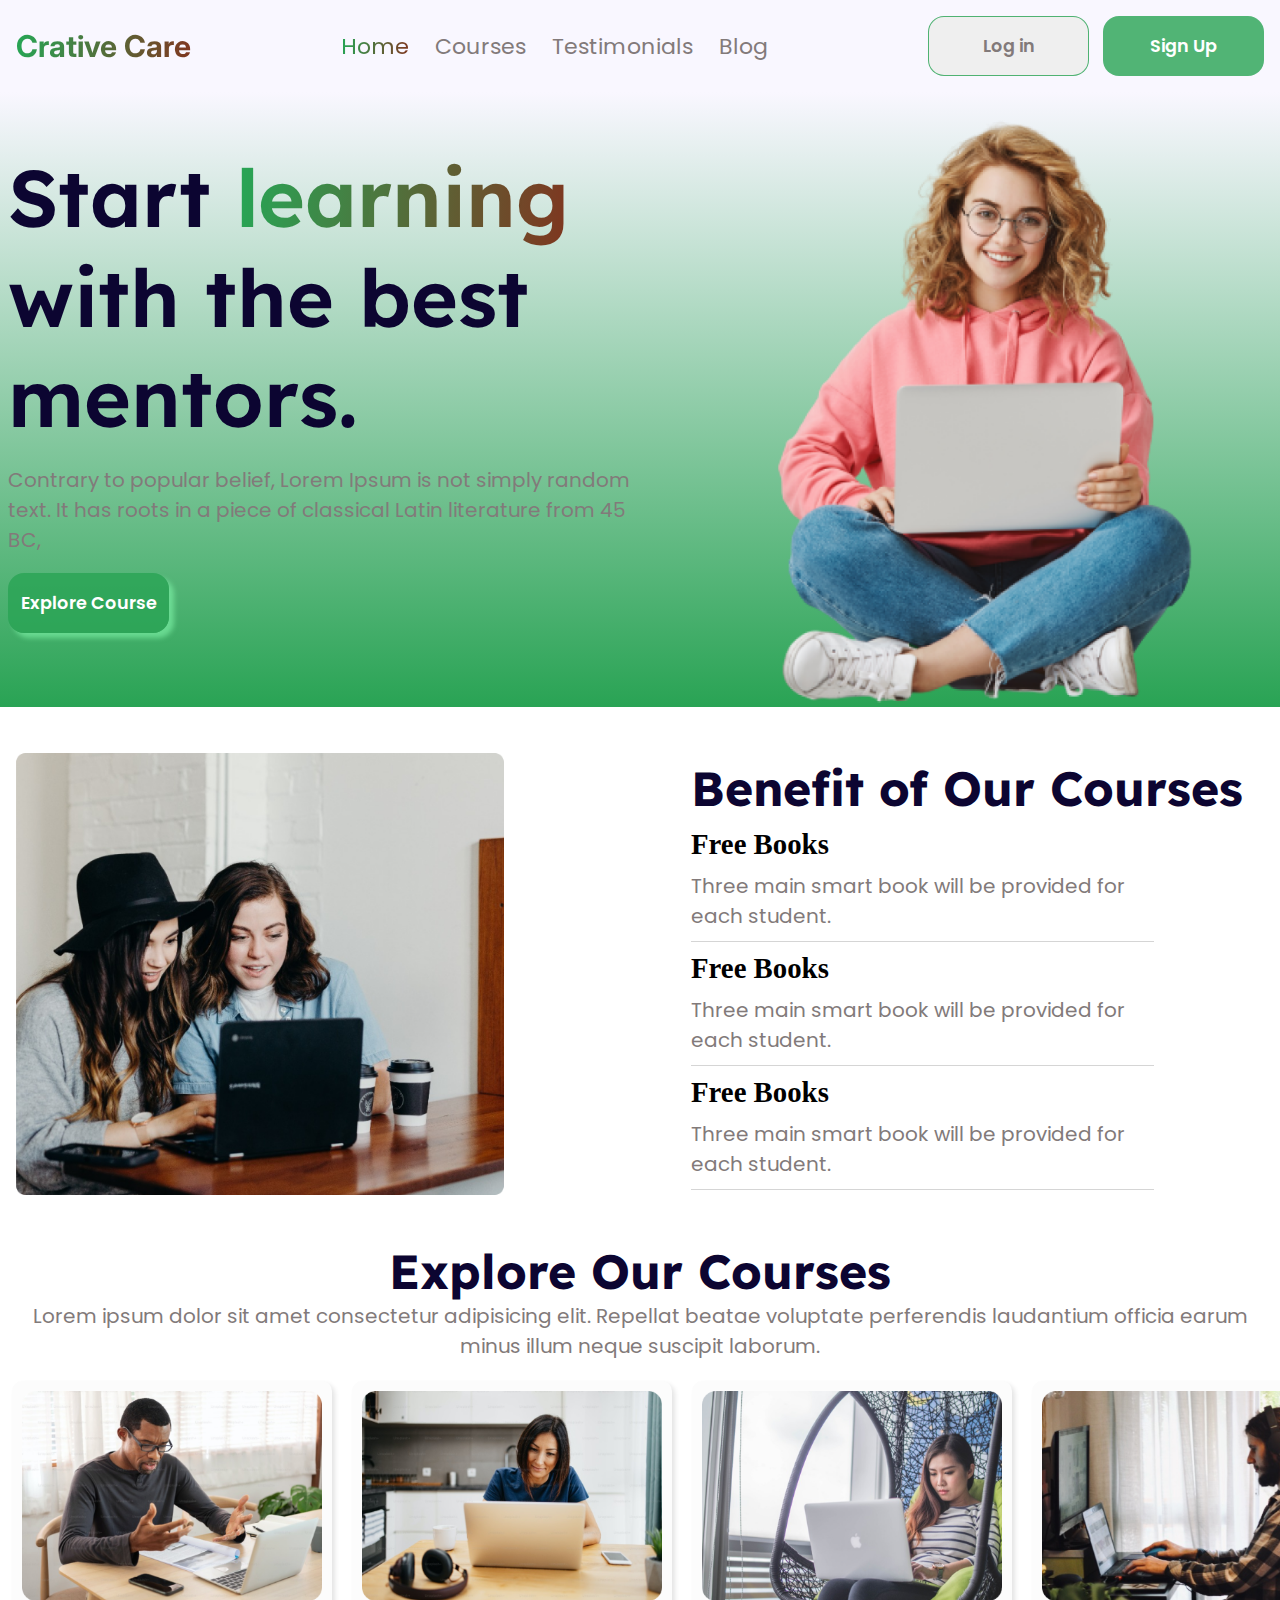
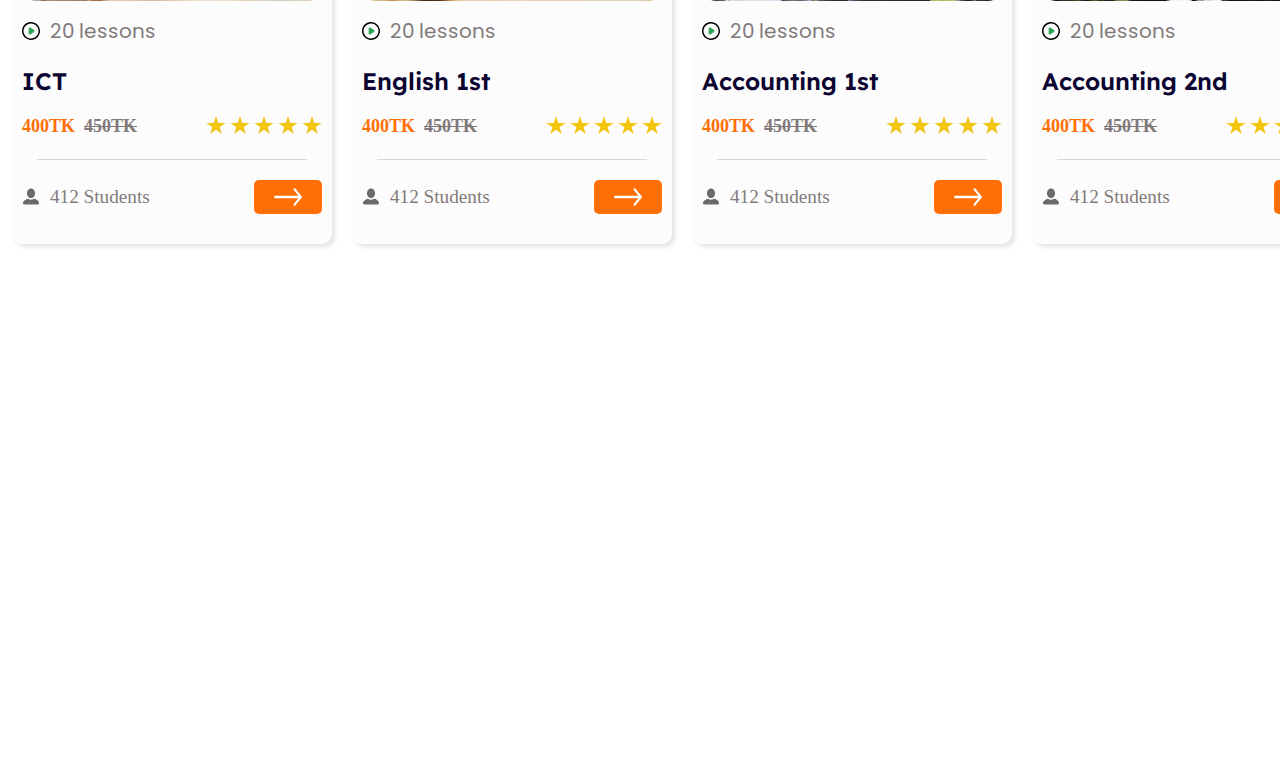
==== index.html @ 6559593c "testimonial section added" ====
<html lang="en">
  <head>
    <meta charset="UTF-8" />
    <meta name="viewport" content="width=device-width, initial-scale=1.0" />
    <title>Creative Care</title>

    <!-- styles links  -->
    <link rel="stylesheet" href="styles/nav.css" />
    <link rel="stylesheet" href="styles/index.css" />
  </head>

  <body>
    <header class="container">
      <!-- top nav bar  -->
      <nav class="nav-bar">
        <div class="left-items">
          <div class="drawer-button" onclick="toggleDrawer()">
            <svg
              xmlns="http://www.w3.org/2000/svg"
              class="icon"
              fill="none"
              viewBox="0 0 24 24"
              stroke="currentColor"
            >
              <path
                stroke-linecap="round"
                stroke-linejoin="round"
                stroke-width="2"
                d="M4 6h16M4 12h8m-8 6h16"
              />
            </svg>
          </div>
          <h3 class="text-gradient">Crative Care</h3>
        </div>
        <div class="center-items">
          <ul>
            <li><a href="#" class="active">Home</a></li>
            <li><a href="#courses">Courses</a></li>
            <li><a href="#testimonials">Testimonials</a></li>
            <li><a href="#blog">Blog</a></li>
          </ul>
        </div>
        <div class="right-items">
          <button class="btn-outline">Log in</button>
          <button class="btn-primary">Sign Up</button>
          <div class="user-icon">
            <svg
              xmlns="http://www.w3.org/2000/svg"
              width="25"
              height="25"
              viewBox="0 0 43 43"
              fill="none"
            >
              <path
                d="M31.9007 21.7419C31.7754 21.6175 31.6269 21.519 31.4635 21.452C31.3001 21.385 31.1252 21.3508 30.9486 21.3514C30.772 21.3521 30.5973 21.3875 30.4345 21.4556C30.2716 21.5238 30.1237 21.6233 29.9993 21.7486C29.8749 21.8739 29.7764 22.0225 29.7094 22.1858C29.6424 22.3492 29.6082 22.5241 29.6089 22.7007C29.6095 22.8773 29.6449 23.052 29.713 23.2149C29.7812 23.3777 29.8807 23.5256 30.006 23.65C31.1431 24.775 32.0456 26.1144 32.6615 27.5906C33.2773 29.0668 33.5942 30.6505 33.5938 32.25C33.5938 33.8894 28.8773 36.2813 21.5001 36.2813C14.1229 36.2813 9.40633 33.8894 9.40633 32.25C9.4042 30.661 9.71522 29.0872 10.3216 27.6185C10.928 26.1498 11.8179 24.815 12.9404 23.6903C13.1907 23.4386 13.3311 23.098 13.3311 22.743C13.3311 22.388 13.1907 22.0474 12.9404 21.7956C12.6886 21.5454 12.3481 21.4049 11.9931 21.4049C11.6381 21.4049 11.2975 21.5454 11.0457 21.7956C9.66851 23.1651 8.57688 24.7944 7.83413 26.589C7.09138 28.3836 6.71229 30.3078 6.71883 32.25C6.71883 36.6172 14.3379 38.9688 21.5001 38.9688C28.6623 38.9688 36.2813 36.6172 36.2813 32.25C36.2865 30.2952 35.9017 28.359 35.1495 26.5547C34.3974 24.7504 33.2929 23.1142 31.9007 21.7419Z"
                fill="#29A354"
              />
              <path
                d="M21.5 22.8438C23.3604 22.8438 25.179 22.2921 26.7258 21.2585C28.2727 20.2249 29.4783 18.7559 30.1902 17.0371C30.9022 15.3184 31.0885 13.4271 30.7255 11.6024C30.3626 9.7778 29.4667 8.10177 28.1512 6.78628C26.8357 5.47079 25.1597 4.57493 23.3351 4.21199C21.5104 3.84905 19.6192 4.03533 17.9004 4.74726C16.1816 5.4592 14.7126 6.66482 13.679 8.21167C12.6454 9.75852 12.0938 11.5771 12.0938 13.4375C12.0938 15.9322 13.0848 18.3247 14.8488 20.0887C16.6128 21.8527 19.0053 22.8438 21.5 22.8438ZM21.5 6.71875C22.8288 6.71875 24.1278 7.1128 25.2327 7.85107C26.3376 8.58933 27.1988 9.63866 27.7073 10.8664C28.2158 12.094 28.3489 13.445 28.0897 14.7483C27.8304 16.0516 27.1905 17.2487 26.2509 18.1884C25.3112 19.128 24.1141 19.7679 22.8108 20.0272C21.5075 20.2864 20.1565 20.1533 18.9288 19.6448C17.7012 19.1363 16.6518 18.2751 15.9136 17.1702C15.1753 16.0653 14.7812 14.7663 14.7812 13.4375C14.7812 11.6556 15.4891 9.94664 16.7491 8.68663C18.0091 7.42662 19.7181 6.71875 21.5 6.71875Z"
                fill="#29A354"
              />
            </svg>
          </div>
        </div>
      </nav>
      <!-- drawer section  -->
      <div class="drawer-container">
        <div class="drawer-content"></div>
      </div>
      <!-- banner section  -->
      <div class="banner-container">
        <div class="banner-content">
          <h1>
            Start <span class="active">learning</span> with the best mentors.
          </h1>
          <p class="text-gray">
            Contrary to popular belief, Lorem Ipsum is not simply random text.
            It has roots in a piece of classical Latin literature from 45 BC,
          </p>
          <button class="btn-primary">Explore Course</button>
        </div>
        <div class="banner-img">
          <img src="images/banner-girl.png" alt="" />
        </div>
      </div>
    </header>
    <main class="container">
      <!-- Benefit section starts here  -->
      <section class="benefit-container">
        <div class="benefit-img">
          <img src="images/benifit.png" alt="benefit image" />
        </div>

        <div class="benefit-content">
          <h2 class="section-headline">Benefit of Our Courses</h2>

          <div class="benefit-txt">
            <h3>Free Books</h3>
            <p class="text-gray">
              Three main smart book will be provided for each student.
            </p>
          </div>
          <div class="benefit-txt">
            <h3>Free Books</h3>
            <p class="text-gray">
              Three main smart book will be provided for each student.
            </p>
          </div>
          <div class="benefit-txt">
            <h3>Free Books</h3>
            <p class="text-gray">
              Three main smart book will be provided for each student.
            </p>
          </div>
        </div>
      </section>

      <!-- Courses section starts here  -->
      <section class="course-container">
        <div class="course-header">
          <h2 class="section-headline">Explore Our Courses</h2>
          <p class="text-gray">
            Lorem ipsum dolor sit amet consectetur adipisicing elit. Repellat
            beatae voluptate perferendis laudantium officia earum minus illum
            neque suscipit laborum.
          </p>
        </div>

        <div class="course-cards">
          <div class="card-body">
            <div class="card-img">
              <img src="images/course_1.png" alt="course-1" />
            </div>
            <div class="card-info">
              <p class="play-lessons">
                <img src="icons/play.svg" alt="" />
                <span class="text-gray">20 lessons</span>
              </p>
              <h3 class="card-title">ICT</h3>
              <p class="price-rating">
                <span>
                  <span class="new-price">400TK</span>
                  <span class="old-price">450TK</span>
                </span>
                <span>
                  <img src="icons/star.svg" alt="" />
                  <img src="icons/star.svg" alt="" />
                  <img src="icons/star.svg" alt="" />
                  <img src="icons/star.svg" alt="" />
                  <img src="icons/star.svg" alt="" />
                </span>
                <!-- <span>Rating</span> -->
              </p>
              <div class="divider"></div>
              <div class="card-footer">
                <div class="card-footer-left">
                  <span><img src="icons/user2.svg" alt="" /></span>
                  <span>412 Students</span>
                </div>
                <button class="card-action"><img src="icons/arrow.svg" alt="" /></button>
              </div>
            </div>
          </div>
          <div class="card-body">
            <div class="card-img">
              <img src="images/course-2.png" alt="course-1" />
            </div>
                        <div class="card-info">
              <p class="play-lessons">
                <img src="icons/play.svg" alt="" />
                <span class="text-gray">20 lessons</span>
              </p>
              <h3 class="card-title">English 1st</h3>
              <p class="price-rating">
                <span>
                  <span class="new-price">400TK</span>
                  <span class="old-price">450TK</span>
                </span>
                <span>
                  <img src="icons/star.svg" alt="" />
                  <img src="icons/star.svg" alt="" />
                  <img src="icons/star.svg" alt="" />
                  <img src="icons/star.svg" alt="" />
                  <img src="icons/star.svg" alt="" />
                </span>
                <!-- <span>Rating</span> -->
              </p>
              <div class="divider"></div>
              <div class="card-footer">
                <div class="card-footer-left">
                  <span><img src="icons/user2.svg" alt="" /></span>
                  <span>412 Students</span>
                </div>
                <button class="card-action"><img src="icons/arrow.svg" alt="" /></button>
              </div>
            </div>
          </div>
          <div class="card-body">
            <div class="card-img">
              <img src="images/course_3.png" alt="course-1" />
            </div>
                        <div class="card-info">
              <p class="play-lessons">
                <img src="icons/play.svg" alt="" />
                <span class="text-gray">20 lessons</span>
              </p>
              <h3 class="card-title">Accounting 1st</h3>
              <p class="price-rating">
                <span>
                  <span class="new-price">400TK</span>
                  <span class="old-price">450TK</span>
                </span>
                <span>
                  <img src="icons/star.svg" alt="" />
                  <img src="icons/star.svg" alt="" />
                  <img src="icons/star.svg" alt="" />
                  <img src="icons/star.svg" alt="" />
                  <img src="icons/star.svg" alt="" />
                </span>
                <!-- <span>Rating</span> -->
              </p>
              <div class="divider"></div>
              <div class="card-footer">
                <div class="card-footer-left">
                  <span><img src="icons/user2.svg" alt="" /></span>
                  <span>412 Students</span>
                </div>
                <button class="card-action"><img src="icons/arrow.svg" alt="" /></button>
              </div>
            </div>
          </div>
          <div class="card-body">
            <div class="card-img">
              <img src="images/course_4.png" alt="course-1" />
            </div>
                        <div class="card-info">
              <p class="play-lessons">
                <img src="icons/play.svg" alt="" />
                <span class="text-gray">20 lessons</span>
              </p>
              <h3 class="card-title">Accounting 2nd</h3>
              <p class="price-rating">
                <span>
                  <span class="new-price">400TK</span>
                  <span class="old-price">450TK</span>
                </span>
                <span>
                  <img src="icons/star.svg" alt="" />
                  <img src="icons/star.svg" alt="" />
                  <img src="icons/star.svg" alt="" />
                  <img src="icons/star.svg" alt="" />
                  <img src="icons/star.svg" alt="" />
                </span>
                <!-- <span>Rating</span> -->
              </p>
              <div class="divider"></div>
              <div class="card-footer">
                <div class="card-footer-left">
                  <span><img src="icons/user2.svg" alt="" /></span>
                  <span>412 Students</span>
                </div>
                <button class="card-action"><img src="icons/arrow.svg" alt="" /></button>
              </div>
            </div>
          </div>
        </div>
      </section>

      <!-- Feedback section starts here  -->
      <section class="feedback-container">
        <iframe src="https://www.google.com/maps/embed?pb=!1m14!1m8!1m3!1d7300.47709201178!2d90.419222!3d23.810115!3m2!1i1024!2i768!4f13.1!3m3!1m2!1s0x3755c7ed90f240b3%3A0xf6af993af3ae0827!2sCreative%20Care%20Coaching!5e0!3m2!1sen!2sbd!4v1707478139457!5m2!1sen!2sbd" width="600" height="450" style="border:0;" allowfullscreen="" loading="lazy" referrerpolicy="no-referrer-when-downgrade"></iframe>
      </section>
      
      <section></section>
    </main>
    <footer></footer>

    <script src="js/index.js"></script>
  </body>
</html>
---- styles/nav.css ----
@import url("https://fonts.googleapis.com/css2?family=Inter:wght@700&family=Lexend:wght@500;600;700&family=Poppins:wght@400;500&display=swap");

/* font-family: 'Inter', sans-serif;
font-family: 'Lexend', sans-serif;
font-family: 'Poppins', sans-serif; */

/******** 
As this is common section i have put some common design in this
like: .container, .btn-, .section-headline, .text-gray, 

*********/

* {
  padding: 0;
  margin: 0;
  box-sizing: border-box;
}
.container {
  width: 100%;
  max-width: 1440px;
  margin: 0 auto;
}
.btn-outline {
  width: 161px;
  height: 60px;
  padding: 10px;
  color: #827a7a;
  font-family: Poppins;
  font-size: 1.1rem;
  font-weight: 600;
  border-radius: 1rem;
  border: 1px solid #29a354ce;
}
.btn-primary {
  width: 161px;
  height: 60px;
  padding: 10px;
  border-radius: 1rem;
  background: #29a354ce;
  color: #fff;
  font-family: Poppins;
  font-size: 1.1rem;
  font-weight: 600;
  border: none;
}
.btn-outline:hover,
.btn-primary:hover {
  background: #1e753cce;
  color: #fff;
}
.text-gradient,
.active {
  background: linear-gradient(96deg, #29a354 3.79%, #9e0303f6 136.56%);
  background-clip: text;
  -webkit-background-clip: text;
  -webkit-text-fill-color: transparent;
}
.section-headline {
  color: #0c0531;
  font-family: Lexend;
  font-size: 3rem;
  font-style: normal;
  font-weight: 700;
  line-height: 125%;
}
.text-gray {
  color: #827a7a;
  font-family: Poppins;
  font-size: 1.25rem;
  font-weight: 400;
  line-height: 150%; /* 28.5px */
}

/* Nav bar styles star here  */
.nav-bar {
  display: flex;
  justify-content: space-between;
  justify-items: center;
  align-items: center;
  background-color: #f9f7ff;
  padding: 1rem;
}
.nav-bar .left-items {
  display: flex;
  justify-content: space-between;
  align-items: center;
  gap: 10px;
}
.nav-bar .left-items .drawer-button {
  display: none;
}
.drawer-button .icon {
  height: 25px;
  width: 25px;
}

.nav-bar .left-items h3 {
  color: #29a354;
  font-family: Inter;
  font-size: 1.875rem;
  font-weight: 700;
  padding: 10px 0;
}

.nav-bar .center-items > ul {
  display: flex;
  gap: 10px;
}
.nav-bar .center-items > ul li {
  list-style: none;
  padding: 0.5rem;
}
.nav-bar .center-items a {
  text-decoration: none;
  color: #827a7a;
  font-family: Poppins;
  font-size: 1.375rem;
  font-weight: 400;
  line-height: 150%;
}
.nav-bar .center-items li:hover {
  background-color: #ccc;
  border-radius: 1rem;
}

.nav-bar .right-items * {
  margin-left: 10px;
}
.nav-bar .right-items .user-icon {
  display: none;
}

/* Drawer section starts here  */
.drawer-button {
  display: flex;
}
.drawer-container {
  height: auto;
  overflow-y: hidden;
  position: relative;
}
.drawer-content {
  width: 230px;
  height: 100%;
  background-color: #e5f1e9;
  position: fixed;
  top: 0;
  transform: translateX(-230px);
  transition: transform 0.3s ease-in-out;
}
.drawer-open {
  transform: translateX(0);
}

@media screen and (max-width: 1024px) {
  .nav-bar {
    padding: 0.7rem;
  }
  .nav-bar .left-items h3 {
    font-size: 1.5rem;
    font-weight: 700;
  }
  .btn-outline,
  .btn-primary {
    width: 120px;
    height: 45px;
    padding: 6px;
    font-size: 1rem;
    border-radius: 0.5rem;
    font-weight: 500;
  }
  .nav-bar .center-items > ul {
    gap: 5px;
  }
  .nav-bar .center-items > ul li {
    list-style: none;
    padding: 0.3rem;
  }
  .nav-bar .center-items > ul li:hover {
    border-radius: 0.5rem;
  }
  .nav-bar .center-items a {
    font-size: 1.1rem;
    font-weight: 400;
  }
  .text-gray {
    font-size: 1.1rem;
  }
}
@media screen and (max-width: 768px) {
  .nav-bar {
    padding: 0.5rem;
  }
  .nav-bar .center-items {
    display: none;
  }
  .nav-bar .left-items .drawer-button {
    display: flex;
  }
  .nav-bar .left-items h3 {
    font-size: 1.3rem;
    font-weight: 700;
  }
  .btn-outline,
  .btn-primary {
    width: 100px;
    height: 35px;
    padding: 4px;
    font-size: 0.9rem;
    font-weight: 500;
  }
  .text-gray {
    font-size: 1rem;
  }
  .section-headline {
    font-size: 2.2rem;
  } 
}
@media screen and (max-width: 600px) {
  .nav-bar {
    padding: 0px 5px;
  }
  .drawer-button .icon {
    height: 20px;
    width: 20px;
  }
  .nav-bar .left-items h3 {
    font-size: 1.1rem;
  }
  .nav-bar .right-items button {
    display: none;
  }
  .nav-bar .right-items .user-icon {
    display: block;
  }
  .text-gray {
    font-size: 0.9rem;
  }

  .section-headline {
    font-size: 2rem;
    margin-bottom: 20px;
  }
}
---- styles/index.css ----
/* banner sections starts  */
.banner-container {
  display: flex;
  gap: 10px;
  justify-content: space-between;
  justify-items: center;
  align-items: center;
  background: #f9f7ff;
  background: linear-gradient(to top, #29a354, #f9f7ff);
}

.banner-container .banner-content {
  width: 100%;
  max-width: 872px;
  padding: 0 8px;
}

.banner-container .banner-content * {
  margin-bottom: 2vh;
}

.banner-container .banner-content h1 {
  color: #0c0531;
  font-family: Lexend;
  font-size: 5rem;
  font-weight: 600;
  line-height: 125%;
  /* 112.5px */
}

.banner-container .btn-primary {
  box-shadow: 5px 5px 5px #86fdb08e;
}
.banner-container .btn-primary:hover {
  box-shadow: 5px 5px 5px #b5ffcf8e;
}

.banner-container .banner-img {
  width: 100%;
  max-width: 606px;
  height: auto;
}

.banner-container .banner-img img {
  width: 100%;
}

/* Benefit section starts here  */
section {
  margin-top: 40px;
}
.benefit-container {
  display: flex;
  justify-content: space-between;
  align-items: center;
  gap: 20px;
  padding: 0 10px;
}
.benefit-container .benefit-img {
  width: 100%;
  max-width: 500px;
}
.benefit-container .benefit-img img {
  width: 100%;
  height: auto;
}
.benefit-container .benefit-txt {
  width: 80%;
  border-bottom: 1px solid #0000002a;
  padding-bottom: 10px;
}
.benefit-container .benefit-txt h3 {
  margin: 10px 0;
  font-weight: 700;
  font-size: 1.8rem;
}

/* course sections starts  */

.course-container .course-header {
  text-align: center;
  margin-bottom: 20px;
}
.course-cards {
  display: grid;
  grid-template-columns: repeat(12, 1fr);
  gap: 20px;
  margin: 0 12px;
  justify-items: center;
}
.course-cards .card-body {
  width: 320px;
  height: auto;
  background: #fcfcfc;
  border-radius: 10px;
  box-shadow: 3px 3px 5px #e4e4e4;
  padding: 10px;
}
.course-cards .card-body .card-img {
  width: 300px;
  height: auto;
}
.course-cards .card-img img {
  width: 100%;
  height: auto;
  object-fit: cover;
}
.course-cards .card-info{
  margin-top: 15px;
  display: grid;
  gap: 20px;
}
.course-cards .play-lessons{
  display: flex;
  align-items: center;
  gap: 10px;
}
.course-cards .card-title{
  font-weight: 600;
  font-size: 1.5rem;
  color: #0C0531;
  font-family: 'Lexend', sans-serif;
}
.course-cards .price-rating{
  display: flex;
  justify-content: space-between;
}
.course-cards .price-rating .new-price, .old-price{
  font-size: 18px;
  font-weight: 600;
}
.course-cards .price-rating .new-price{
  color: #FF6F06;
}
.course-cards .price-rating .old-price{
  color: #827a7a;
  text-decoration: line-through;
  margin-left: 5px;
}
.course-cards .card-footer{
  display: flex;
  justify-content: space-between;
  margin-bottom: 20px;
  align-items: center;
} 
.course-cards .card-footer-left{
  display: flex;
  gap: 10px;
  align-items: center;
  color: #827a7a;
  font-size: 1.2rem;
}
.course-cards .card-action{
  background: #FF6F06;
  padding: 8px 20px;
  border: none;
  border-radius: 5px;
}
.course-cards .divider{
  background: #827a7a4b;
  height: 1px;
  width: 90%;
  margin: 0 auto;
}

/* google map and feedback section  */
.feedback-container{
  display: flex;
  justify-content: center;
}
@media screen and (max-width: 1024px) {
  /* Banner section  */
  .banner-container .banner-content h1 {
    font-size: 3rem;
  }

  .banner-container .btn-primary {
    width: 165px;
    font-weight: 500;
  }
  .card-body {
    grid-column: span 4;
  }
}

@media screen and (max-width: 768px) {
  /* banner section  */
  .banner-container {
    flex-direction: column;
  }

  .banner-container .banner-content h1 {
    margin-top: 40px;
    text-align: center;
    font-size: 2.5rem;
  }

  .banner-container .btn-primary {
    width: 150px;
    font-weight: 500;
  }
  /* benefit section starts  */
  .benefit-container .benefit-img {
    max-width: 420px;
  }
  .benefit-container .benefit-txt h3 {
    font-size: 1.3rem;
    margin: 6px 0;
  }
  .card-body {
    grid-column: span 6;
  }
}

@media screen and (max-width: 600px) {
  .banner-container .banner-content h1 {
    font-size: 2.2rem;
    margin-top: 25px;
  }
  .banner-container .banner-img {
    display: flex;
    justify-content: end;
    height: 130px;
  }
  .banner-container .banner-img img {
    height: 200px;
    width: 200px;
    transform: translateY(-80px);
  }

  section {
    margin-top: 20px;
  }
  /* benefit section starts  */
  .benefit-container {
    flex-direction: column-reverse;
  }
  .benefit-content .section-headline {
    text-align: center;
  }
  .benefit-container .benefit-txt {
    width: 100%;
  }
  .benefit-container .benefit-txt h3 {
    font-size: 1.1rem;
    text-align: center;
  }
  .benefit-container .text-gray {
    text-align: center;
  }
  .card-body{
    grid-column: span 12;
  }
}
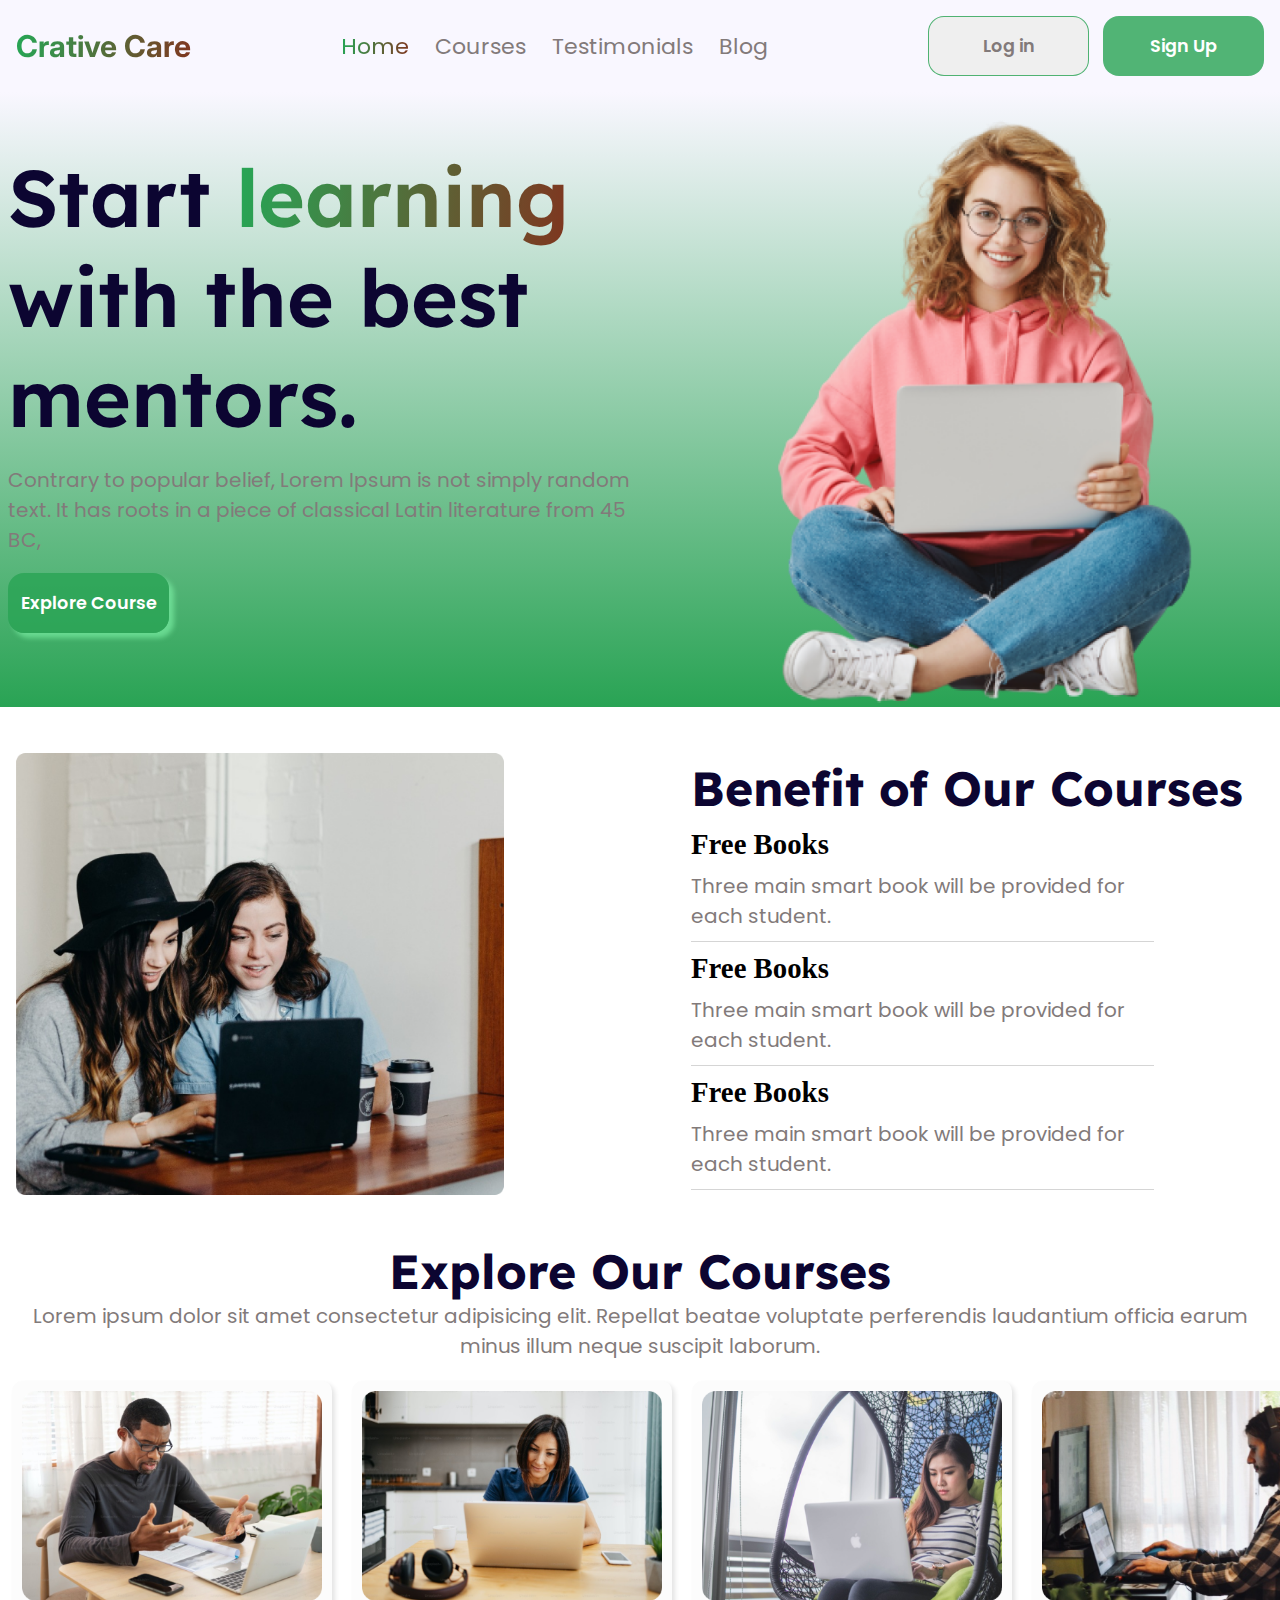
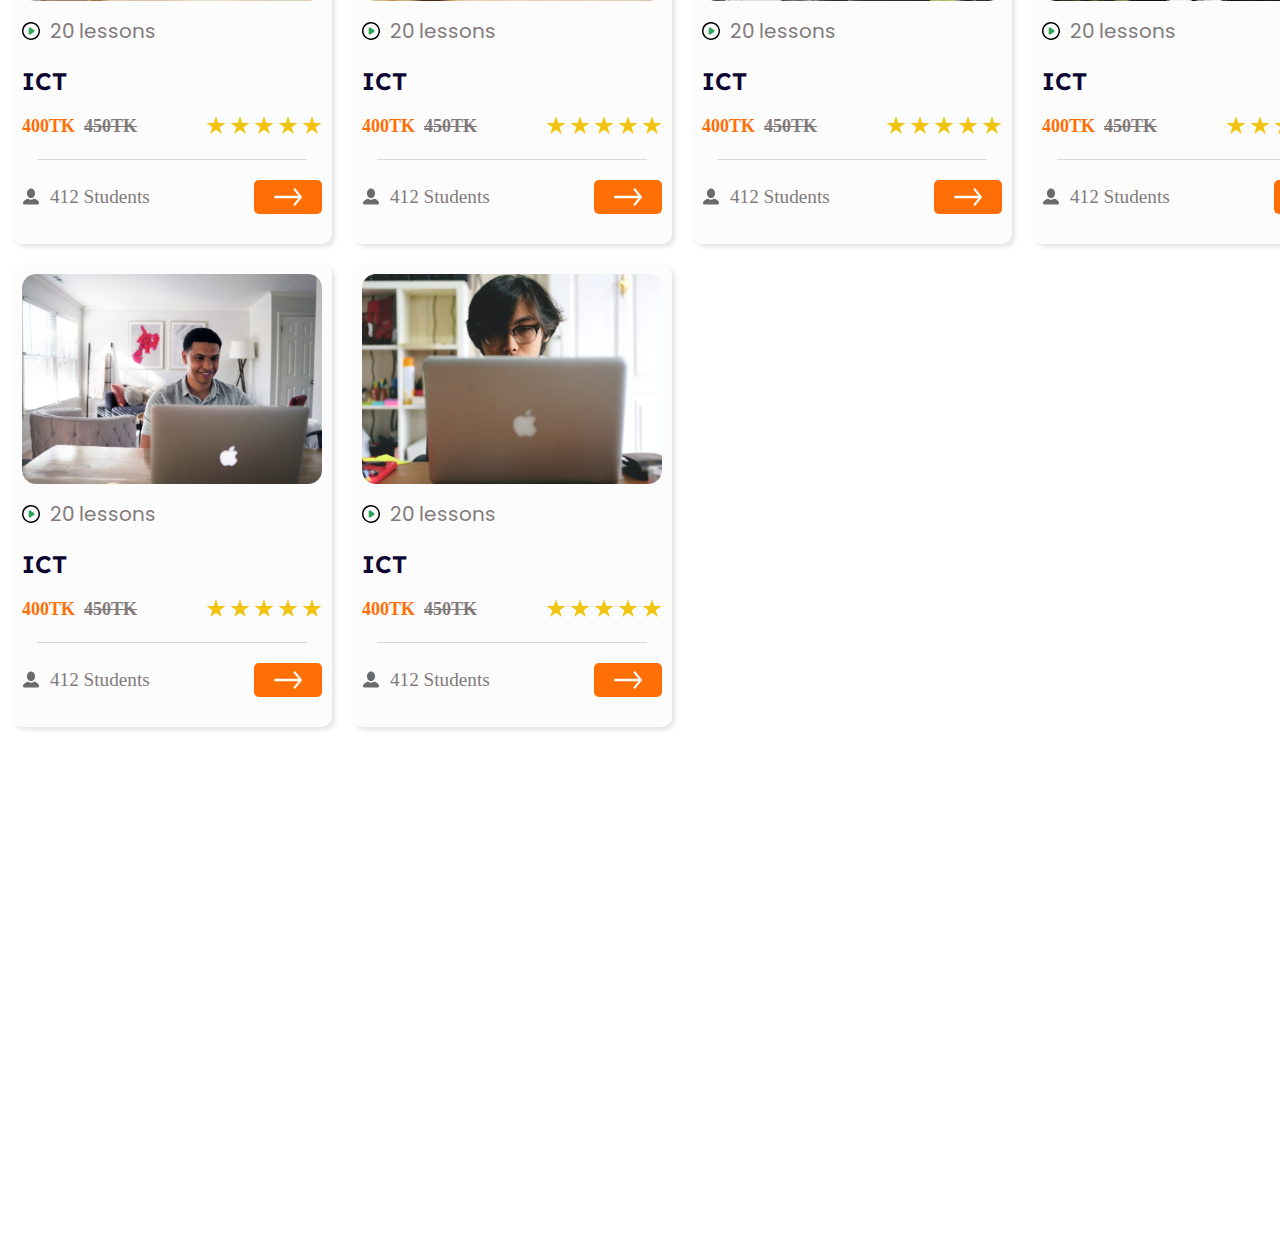
==== commit abd0b773: "dynamic card added from index.js file" ====
--- a/index.html
+++ b/index.html
@@ -126,8 +126,12 @@
           </p>
         </div>
 
-        <div class="course-cards">
-          <div class="card-body">
+        <div class="course-cards" id="course-cards">
+
+          <!-- all classes are being rendered from js  -->
+
+          
+          <!-- <div class="card-body">
             <div class="card-img">
               <img src="images/course_1.png" alt="course-1" />
             </div>
@@ -149,7 +153,6 @@
                   <img src="icons/star.svg" alt="" />
                   <img src="icons/star.svg" alt="" />
                 </span>
-                <!-- <span>Rating</span> -->
               </p>
               <div class="divider"></div>
               <div class="card-footer">
@@ -157,120 +160,33 @@
                   <span><img src="icons/user2.svg" alt="" /></span>
                   <span>412 Students</span>
                 </div>
-                <button class="card-action"><img src="icons/arrow.svg" alt="" /></button>
+                <button class="card-action">
+                  <img src="icons/arrow.svg" alt="" />
+                </button>
               </div>
             </div>
-          </div>
-          <div class="card-body">
-            <div class="card-img">
-              <img src="images/course-2.png" alt="course-1" />
-            </div>
-                        <div class="card-info">
-              <p class="play-lessons">
-                <img src="icons/play.svg" alt="" />
-                <span class="text-gray">20 lessons</span>
-              </p>
-              <h3 class="card-title">English 1st</h3>
-              <p class="price-rating">
-                <span>
-                  <span class="new-price">400TK</span>
-                  <span class="old-price">450TK</span>
-                </span>
-                <span>
-                  <img src="icons/star.svg" alt="" />
-                  <img src="icons/star.svg" alt="" />
-                  <img src="icons/star.svg" alt="" />
-                  <img src="icons/star.svg" alt="" />
-                  <img src="icons/star.svg" alt="" />
-                </span>
-                <!-- <span>Rating</span> -->
-              </p>
-              <div class="divider"></div>
-              <div class="card-footer">
-                <div class="card-footer-left">
-                  <span><img src="icons/user2.svg" alt="" /></span>
-                  <span>412 Students</span>
-                </div>
-                <button class="card-action"><img src="icons/arrow.svg" alt="" /></button>
-              </div>
-            </div>
-          </div>
-          <div class="card-body">
-            <div class="card-img">
-              <img src="images/course_3.png" alt="course-1" />
-            </div>
-                        <div class="card-info">
-              <p class="play-lessons">
-                <img src="icons/play.svg" alt="" />
-                <span class="text-gray">20 lessons</span>
-              </p>
-              <h3 class="card-title">Accounting 1st</h3>
-              <p class="price-rating">
-                <span>
-                  <span class="new-price">400TK</span>
-                  <span class="old-price">450TK</span>
-                </span>
-                <span>
-                  <img src="icons/star.svg" alt="" />
-                  <img src="icons/star.svg" alt="" />
-                  <img src="icons/star.svg" alt="" />
-                  <img src="icons/star.svg" alt="" />
-                  <img src="icons/star.svg" alt="" />
-                </span>
-                <!-- <span>Rating</span> -->
-              </p>
-              <div class="divider"></div>
-              <div class="card-footer">
-                <div class="card-footer-left">
-                  <span><img src="icons/user2.svg" alt="" /></span>
-                  <span>412 Students</span>
-                </div>
-                <button class="card-action"><img src="icons/arrow.svg" alt="" /></button>
-              </div>
-            </div>
-          </div>
-          <div class="card-body">
-            <div class="card-img">
-              <img src="images/course_4.png" alt="course-1" />
-            </div>
-                        <div class="card-info">
-              <p class="play-lessons">
-                <img src="icons/play.svg" alt="" />
-                <span class="text-gray">20 lessons</span>
-              </p>
-              <h3 class="card-title">Accounting 2nd</h3>
-              <p class="price-rating">
-                <span>
-                  <span class="new-price">400TK</span>
-                  <span class="old-price">450TK</span>
-                </span>
-                <span>
-                  <img src="icons/star.svg" alt="" />
-                  <img src="icons/star.svg" alt="" />
-                  <img src="icons/star.svg" alt="" />
-                  <img src="icons/star.svg" alt="" />
-                  <img src="icons/star.svg" alt="" />
-                </span>
-                <!-- <span>Rating</span> -->
-              </p>
-              <div class="divider"></div>
-              <div class="card-footer">
-                <div class="card-footer-left">
-                  <span><img src="icons/user2.svg" alt="" /></span>
-                  <span>412 Students</span>
-                </div>
-                <button class="card-action"><img src="icons/arrow.svg" alt="" /></button>
-              </div>
-            </div>
-          </div>
+          </div> -->
         </div>
       </section>
 
       <!-- Feedback section starts here  -->
       <section class="feedback-container">
-        <iframe src="https://www.google.com/maps/embed?pb=!1m14!1m8!1m3!1d7300.47709201178!2d90.419222!3d23.810115!3m2!1i1024!2i768!4f13.1!3m3!1m2!1s0x3755c7ed90f240b3%3A0xf6af993af3ae0827!2sCreative%20Care%20Coaching!5e0!3m2!1sen!2sbd!4v1707478139457!5m2!1sen!2sbd" width="600" height="450" style="border:0;" allowfullscreen="" loading="lazy" referrerpolicy="no-referrer-when-downgrade"></iframe>
+        <iframe
+          src="https://www.google.com/maps/embed?pb=!1m14!1m8!1m3!1d7300.47709201178!2d90.419222!3d23.810115!3m2!1i1024!2i768!4f13.1!3m3!1m2!1s0x3755c7ed90f240b3%3A0xf6af993af3ae0827!2sCreative%20Care%20Coaching!5e0!3m2!1sen!2sbd!4v1707478139457!5m2!1sen!2sbd"
+          width="600"
+          height="450"
+          style="border: 0"
+          allowfullscreen=""
+          loading="lazy"
+          referrerpolicy="no-referrer-when-downgrade"
+        ></iframe>
       </section>
-      
+
+      <!-- test section  -->
+      <section id="test-section">
+
+      </section>
+
       <section></section>
     </main>
     <footer></footer>
--- a/styles/index.css
+++ b/styles/index.css
@@ -95,6 +95,7 @@
   border-radius: 10px;
   box-shadow: 3px 3px 5px #e4e4e4;
   padding: 10px;
+  grid-column: span 3;
 }
 .course-cards .card-body .card-img {
   width: 300px;
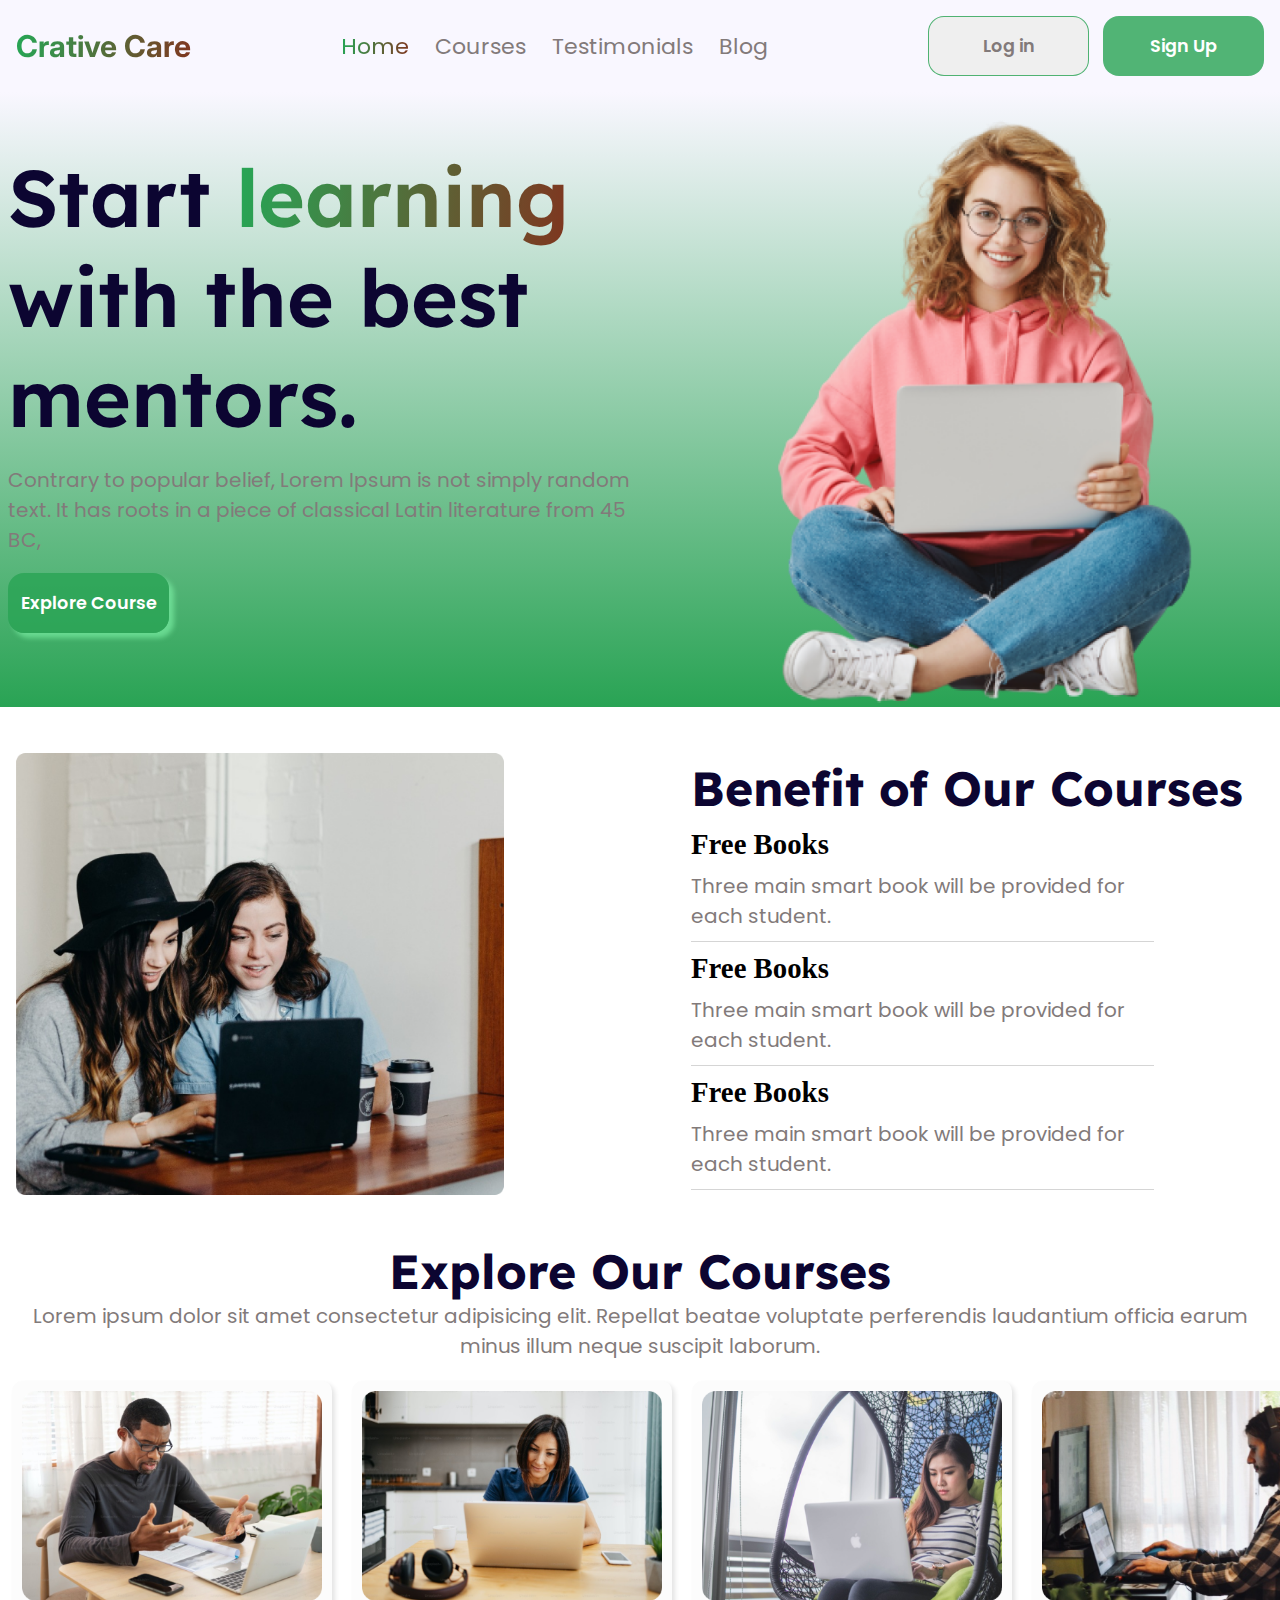
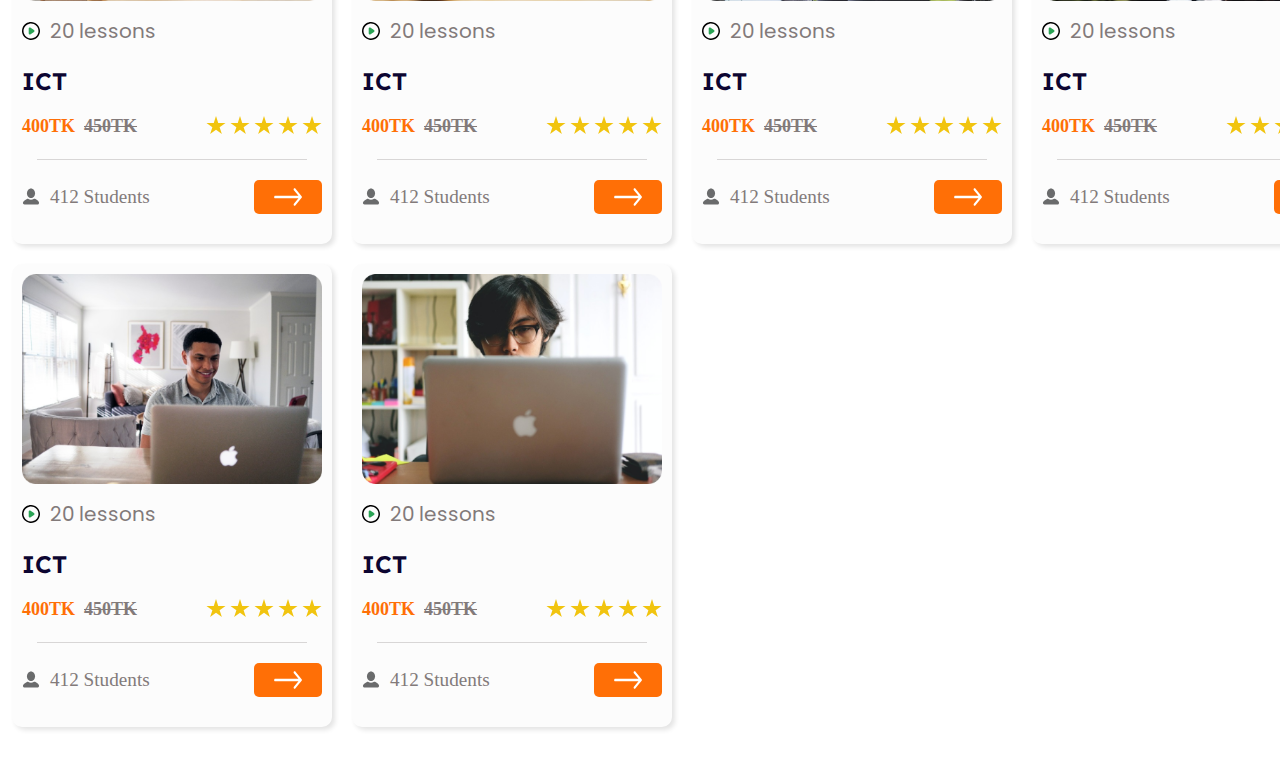
==== commit 569fdfdd: "dynamic loading of card is fixed" ====
--- a/index.html
+++ b/index.html
@@ -127,10 +127,8 @@
         </div>
 
         <div class="course-cards" id="course-cards">
-
           <!-- all classes are being rendered from js  -->
 
-          
           <!-- <div class="card-body">
             <div class="card-img">
               <img src="images/course_1.png" alt="course-1" />
@@ -170,7 +168,7 @@
       </section>
 
       <!-- Feedback section starts here  -->
-      <section class="feedback-container">
+      <!-- <section class="feedback-container">
         <iframe
           src="https://www.google.com/maps/embed?pb=!1m14!1m8!1m3!1d7300.47709201178!2d90.419222!3d23.810115!3m2!1i1024!2i768!4f13.1!3m3!1m2!1s0x3755c7ed90f240b3%3A0xf6af993af3ae0827!2sCreative%20Care%20Coaching!5e0!3m2!1sen!2sbd!4v1707478139457!5m2!1sen!2sbd"
           width="600"
@@ -180,17 +178,15 @@
           loading="lazy"
           referrerpolicy="no-referrer-when-downgrade"
         ></iframe>
-      </section>
+      </section> -->
 
       <!-- test section  -->
-      <section id="test-section">
-
-      </section>
+      <section id="test-section"></section>
 
       <section></section>
     </main>
     <footer></footer>
 
-    <script src="js/index.js"></script>
+    <script async src="js/index.js"></script>
   </body>
 </html>
--- a/styles/index.css
+++ b/styles/index.css
@@ -106,58 +106,59 @@
   height: auto;
   object-fit: cover;
 }
-.course-cards .card-info{
+.course-cards .card-info {
   margin-top: 15px;
   display: grid;
   gap: 20px;
 }
-.course-cards .play-lessons{
+.course-cards .play-lessons {
   display: flex;
   align-items: center;
   gap: 10px;
 }
-.course-cards .card-title{
+.course-cards .card-title {
   font-weight: 600;
   font-size: 1.5rem;
-  color: #0C0531;
-  font-family: 'Lexend', sans-serif;
-}
-.course-cards .price-rating{
-  display: flex;
-  justify-content: space-between;
-}
-.course-cards .price-rating .new-price, .old-price{
+  color: #0c0531;
+  font-family: "Lexend", sans-serif;
+}
+.course-cards .price-rating {
+  display: flex;
+  justify-content: space-between;
+}
+.course-cards .price-rating .new-price,
+.old-price {
   font-size: 18px;
   font-weight: 600;
 }
-.course-cards .price-rating .new-price{
-  color: #FF6F06;
-}
-.course-cards .price-rating .old-price{
+.course-cards .price-rating .new-price {
+  color: #ff6f06;
+}
+.course-cards .price-rating .old-price {
   color: #827a7a;
   text-decoration: line-through;
   margin-left: 5px;
 }
-.course-cards .card-footer{
+.course-cards .card-footer {
   display: flex;
   justify-content: space-between;
   margin-bottom: 20px;
   align-items: center;
-} 
-.course-cards .card-footer-left{
+}
+.course-cards .card-footer-left {
   display: flex;
   gap: 10px;
   align-items: center;
   color: #827a7a;
   font-size: 1.2rem;
 }
-.course-cards .card-action{
-  background: #FF6F06;
+.course-cards .card-action {
+  background: #ff6f06;
   padding: 8px 20px;
   border: none;
   border-radius: 5px;
 }
-.course-cards .divider{
+.course-cards .divider {
   background: #827a7a4b;
   height: 1px;
   width: 90%;
@@ -165,7 +166,7 @@
 }
 
 /* google map and feedback section  */
-.feedback-container{
+.feedback-container {
   display: flex;
   justify-content: center;
 }
@@ -179,7 +180,7 @@
     width: 165px;
     font-weight: 500;
   }
-  .card-body {
+  .course-cards .card-body {
     grid-column: span 4;
   }
 }
@@ -208,7 +209,7 @@
     font-size: 1.3rem;
     margin: 6px 0;
   }
-  .card-body {
+  .course-cards .card-body {
     grid-column: span 6;
   }
 }
@@ -249,7 +250,7 @@
   .benefit-container .text-gray {
     text-align: center;
   }
-  .card-body{
+  .course-cards .card-body {
     grid-column: span 12;
   }
 }
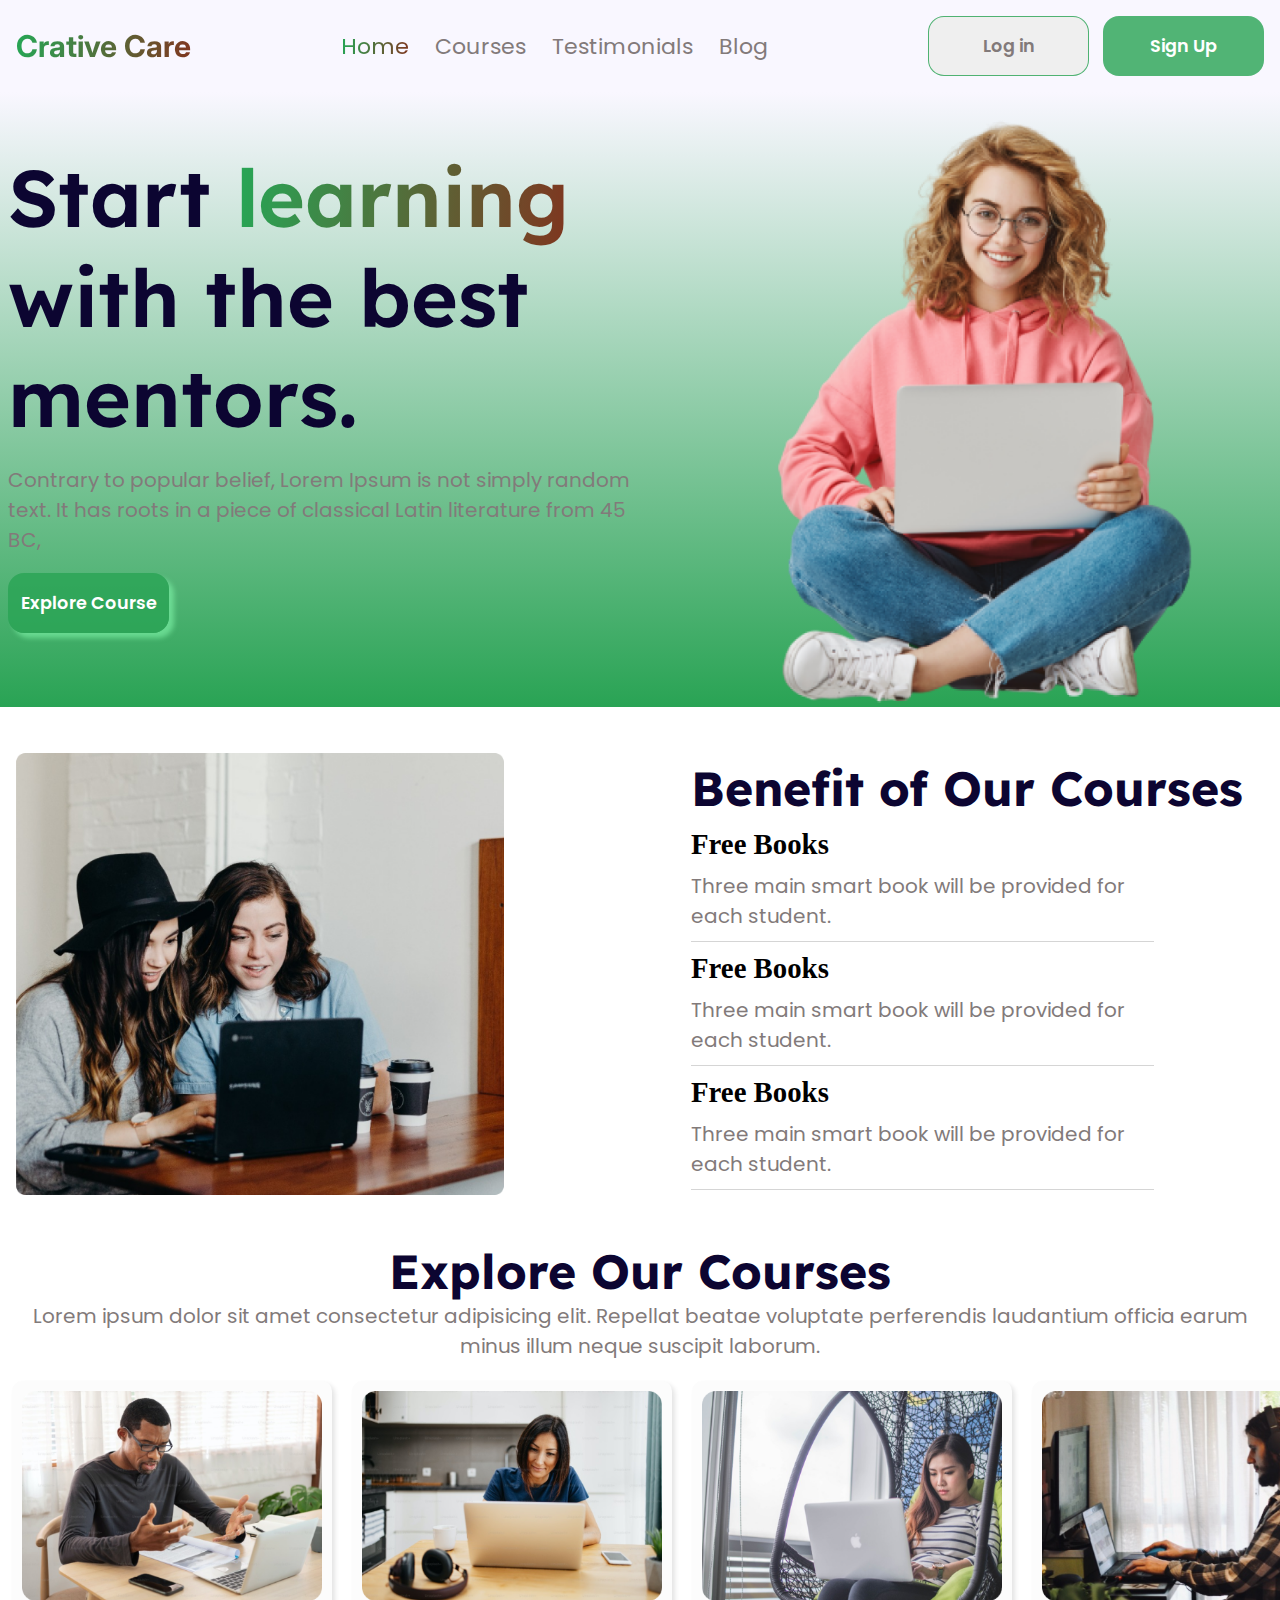
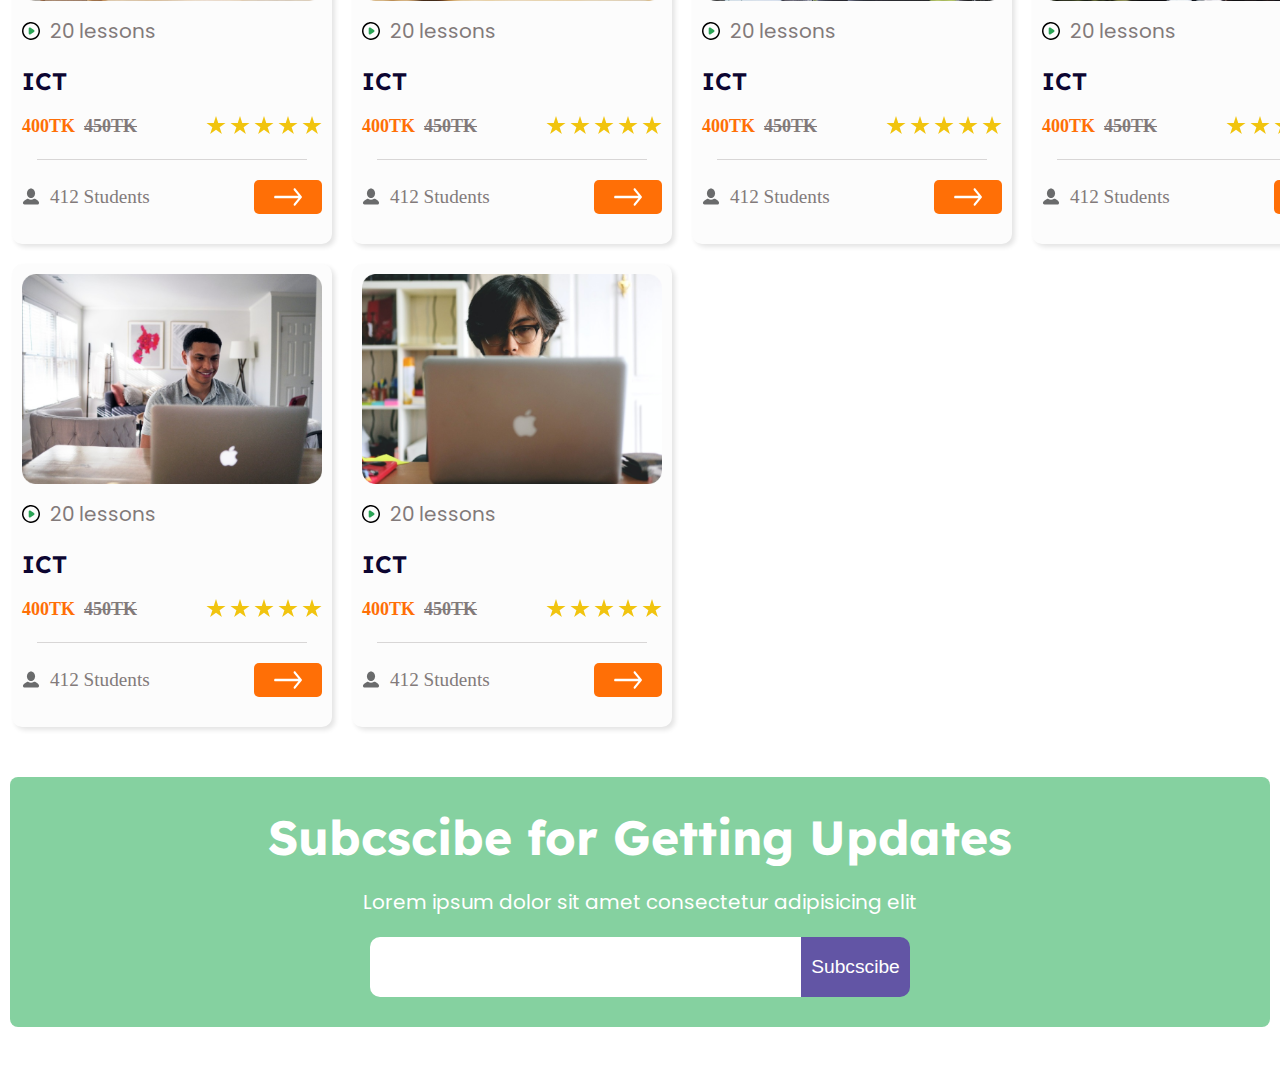
==== commit 8290fe17: "subcribe section added" ====
--- a/index.html
+++ b/index.html
@@ -125,6 +125,7 @@
             neque suscipit laborum.
           </p>
         </div>
+        
 
         <div class="course-cards" id="course-cards">
           <!-- all classes are being rendered from js  -->
@@ -181,12 +182,28 @@
       </section> -->
 
       <!-- test section  -->
-      <section id="test-section"></section>
-
-      <section></section>
+      <section id="subscribe">
+        <div class="subscribe-container">
+          <h2 class="section-headline">Subcscibe for Getting Updates</h2>
+        <p class="text-gray">Lorem ipsum dolor sit amet consectetur adipisicing elit</p>
+        <form id="subscribe-user">
+          <div>
+            <input type="email" name="" id="">
+            <input type="submit" value="Subcscibe">
+          </div>
+        </form>
+        </div>
+      </section>
+
     </main>
     <footer></footer>
 
     <script async src="js/index.js"></script>
+    <script>
+      function subscribeUser (event){
+        console.log(event)
+        event.preventDefault();
+      }
+    </script>
   </body>
 </html>
--- a/styles/nav.css
+++ b/styles/nav.css
@@ -213,7 +213,7 @@
     font-size: 1rem;
   }
   .section-headline {
-    font-size: 2.2rem;
+    font-size: 2rem;
   } 
 }
 @media screen and (max-width: 600px) {
@@ -238,7 +238,7 @@
   }
 
   .section-headline {
-    font-size: 2rem;
+    font-size: 1.5rem;
     margin-bottom: 20px;
   }
 }
--- a/styles/index.css
+++ b/styles/index.css
@@ -170,6 +170,44 @@
   display: flex;
   justify-content: center;
 }
+/* subscribe section starts  */
+#subscribe{
+  background-color: #85D1A0;
+  border-radius: 8px;
+  margin: 50px 10px;
+  padding: 30px;
+}
+.subscribe-container{
+  width: 90%;
+  margin: 0 auto;
+  text-align: center;
+}
+.subscribe-container > .text-gray, 
+.subscribe-container > .section-headline{
+  color: #fff; 
+  margin-bottom: 20px;
+}
+#subscribe-user input{
+  height: 60px; /* 45, 35 */
+  outline: none;
+  border: none;
+  padding: 10px;
+  font-size: 1.2rem;
+}
+#subscribe-user input[type=email]{
+  width: 40%;
+  border-top-left-radius: 10px;
+  border-bottom-left-radius: 10px;
+  color: #827a7a;
+  padding-left: 20px;
+}
+#subscribe-user input[type=submit]{
+  border-top-right-radius: 10px;
+  border-bottom-right-radius: 10px;
+  background-color: #6255A5;
+  color: #fff;
+  margin-left: -5px;
+}
 @media screen and (max-width: 1024px) {
   /* Banner section  */
   .banner-container .banner-content h1 {
@@ -183,6 +221,20 @@
   .course-cards .card-body {
     grid-column: span 4;
   }
+  #subscribe-user input{
+    height: 45px;
+    padding: 7px;
+    font-size: 1rem;
+  }
+  #subscribe-user input[type=email]{
+    border-top-left-radius: 5px;
+    border-bottom-left-radius: 5px;
+    padding-left: 15px;
+  }
+  #subscribe-user input[type=submit]{
+    border-top-right-radius: 5px;
+    border-bottom-right-radius: 5px;
+  }
 }
 
 @media screen and (max-width: 768px) {
@@ -212,6 +264,15 @@
   .course-cards .card-body {
     grid-column: span 6;
   }
+
+  #subscribe-user input{
+    height: 35px;
+    padding: 5px;
+    font-size: .9rem;
+  }
+  #subscribe-user input[type=email]{
+    width: 70%;
+  }
 }
 
 @media screen and (max-width: 600px) {
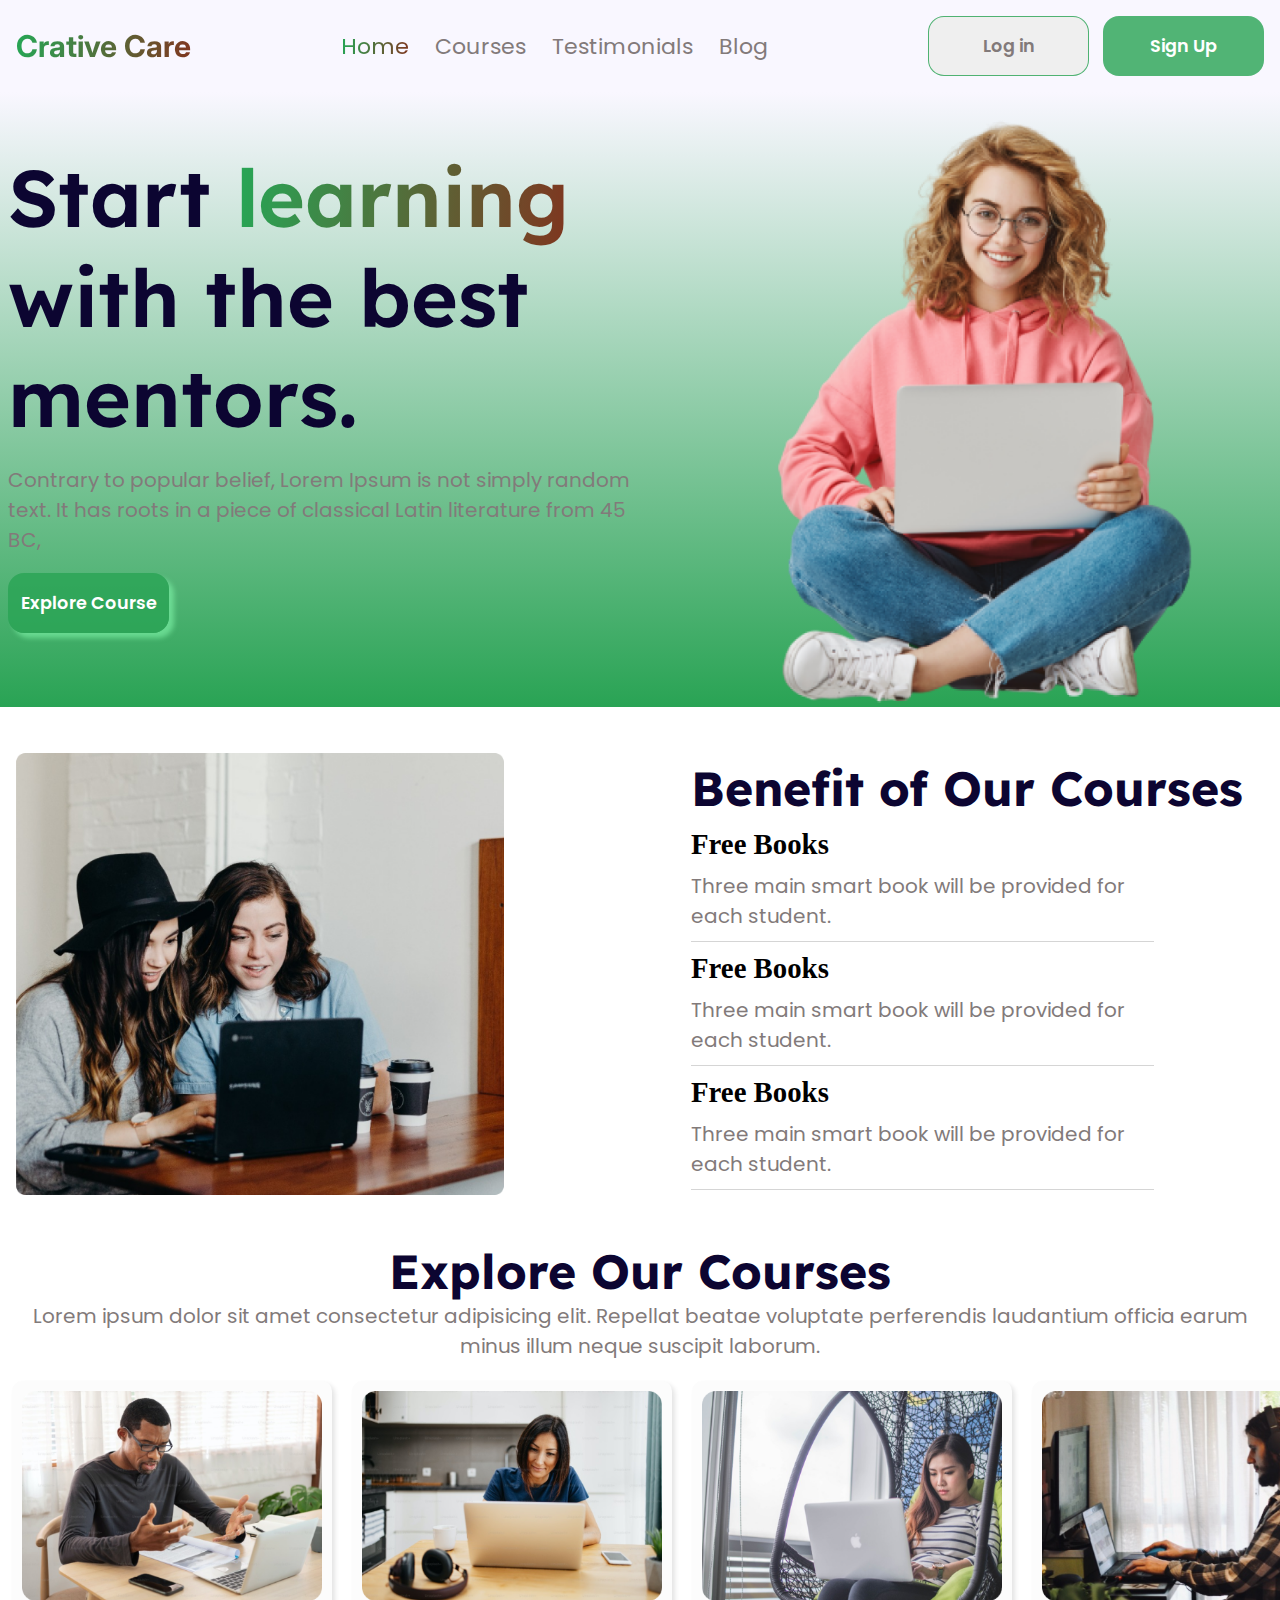
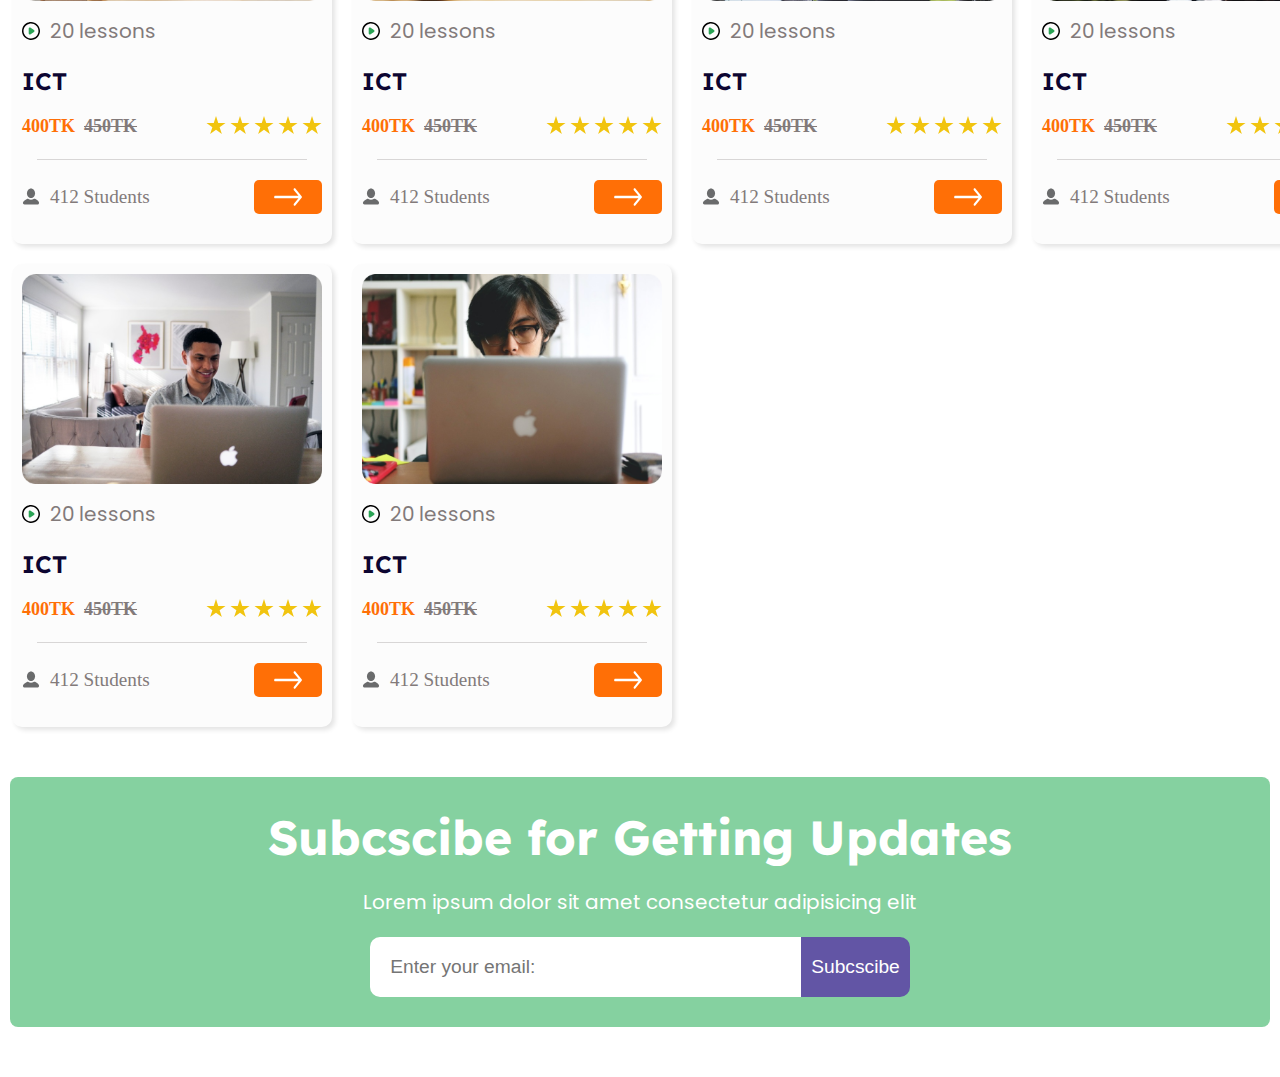
==== commit 0296351f: "subcribe form functionality added" ====
--- a/index.html
+++ b/index.html
@@ -181,15 +181,15 @@
         ></iframe>
       </section> -->
 
-      <!-- test section  -->
+      <!-- Subcribe section  -->
       <section id="subscribe">
         <div class="subscribe-container">
           <h2 class="section-headline">Subcscibe for Getting Updates</h2>
         <p class="text-gray">Lorem ipsum dolor sit amet consectetur adipisicing elit</p>
         <form id="subscribe-user">
           <div>
-            <input type="email" name="" id="">
-            <input type="submit" value="Subcscibe">
+            <input type="email" name="email" placeholder="Enter your email: ">
+            <input id="submit-user" type="submit" value="Subcscibe">
           </div>
         </form>
         </div>
@@ -200,10 +200,7 @@
 
     <script async src="js/index.js"></script>
     <script>
-      function subscribeUser (event){
-        console.log(event)
-        event.preventDefault();
-      }
+
     </script>
   </body>
 </html>
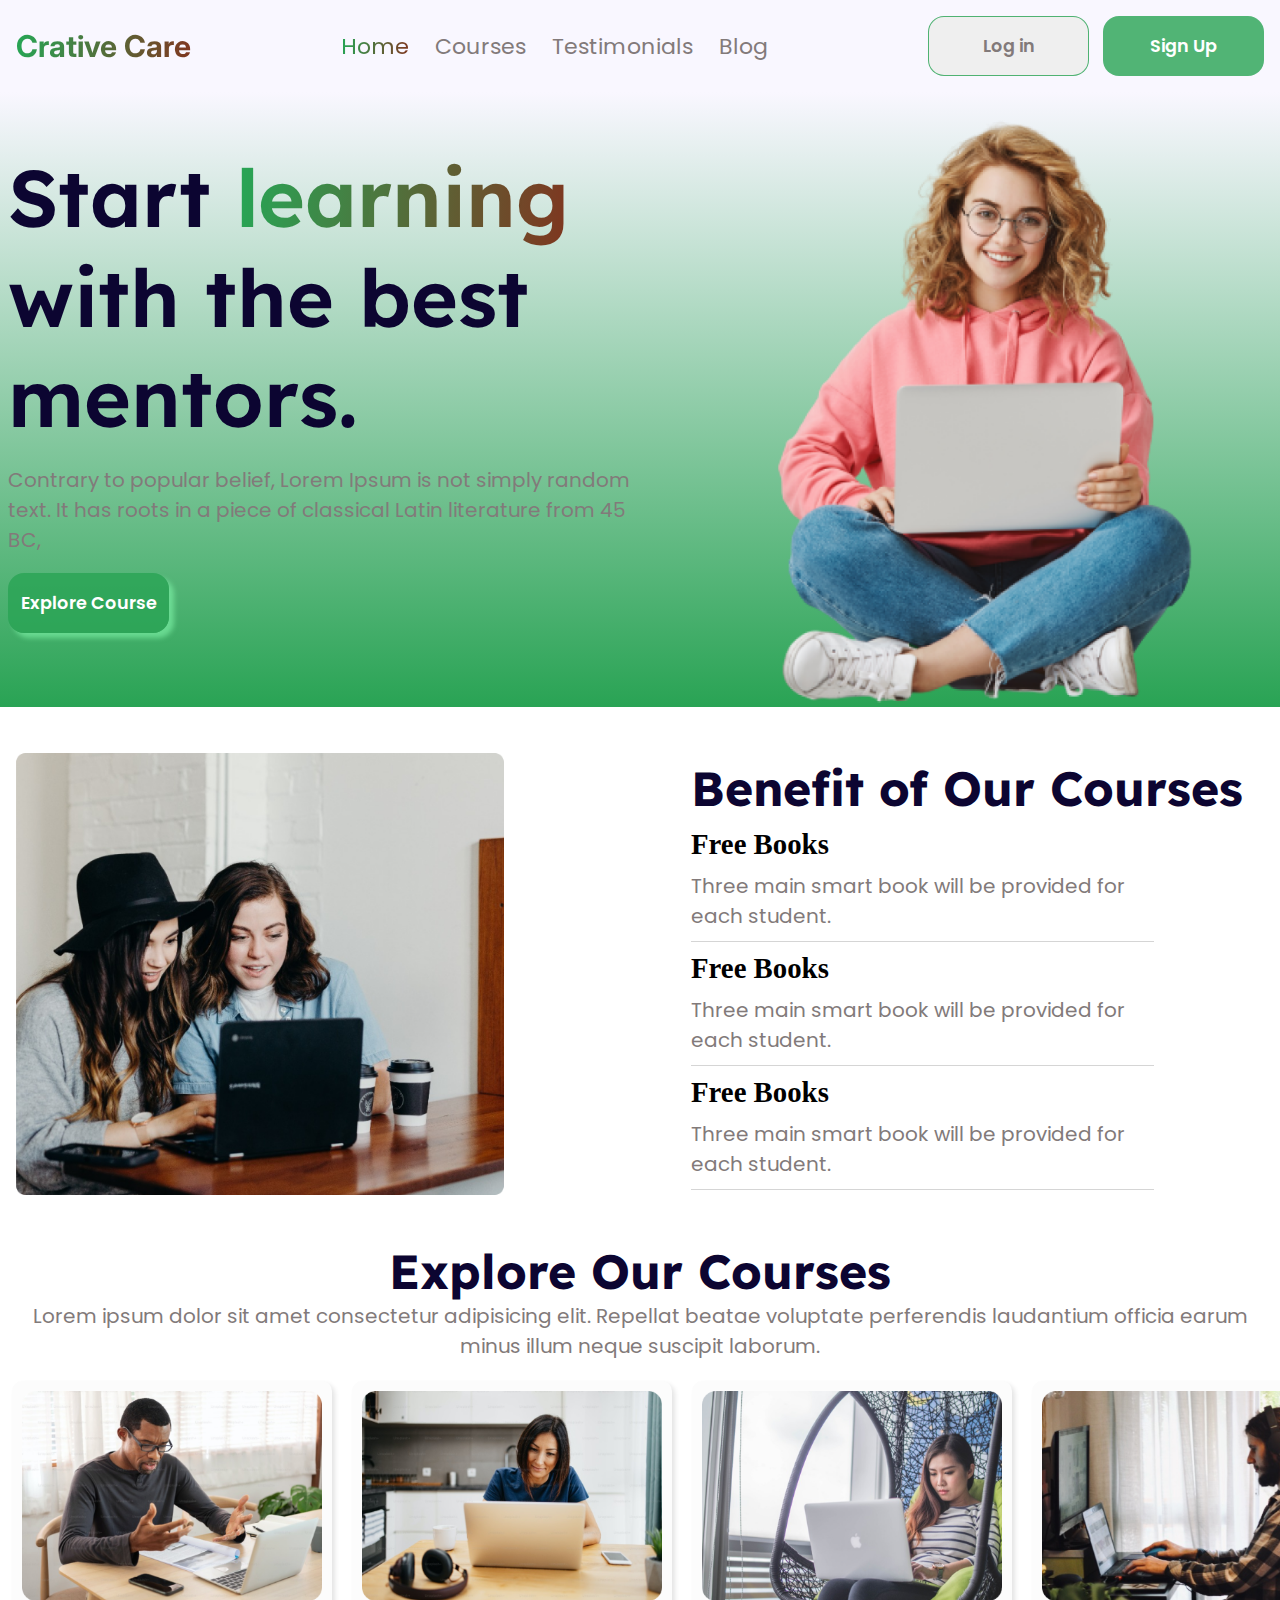
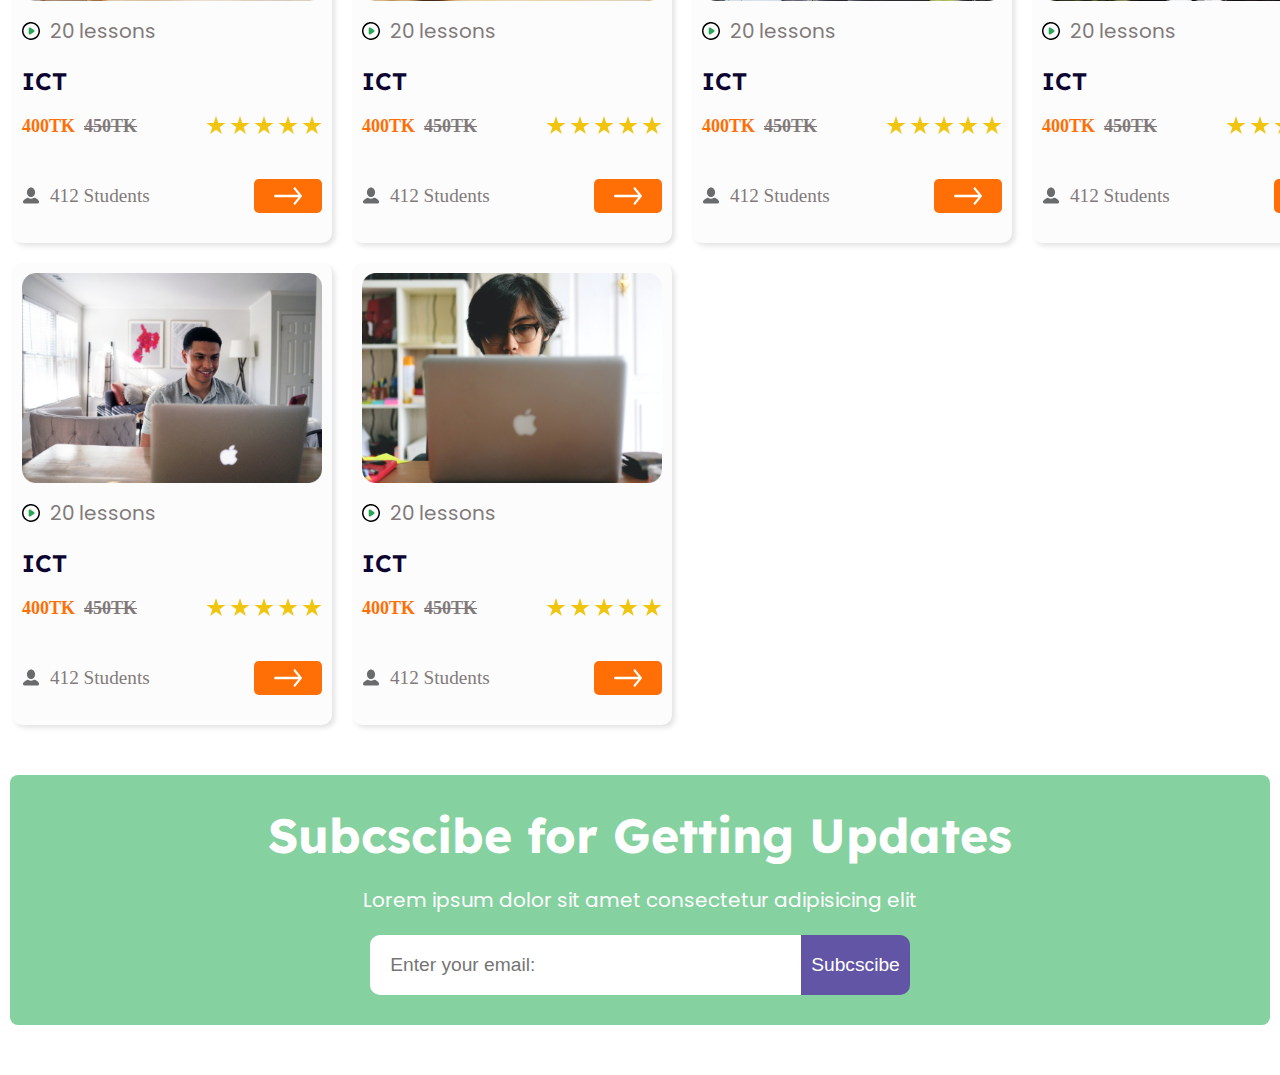
==== commit 3c9c4cc2: "google review added from trustmary" ====
--- a/index.html
+++ b/index.html
@@ -199,8 +199,8 @@
     <footer></footer>
 
     <script async src="js/index.js"></script>
-    <script>
-
-    </script>
+    
+    <!-- Google review added from trustmary -->
+    <script src="https://widget.trustmary.com/Lc8XR7672"></script>
   </body>
 </html>
--- a/styles/index.css
+++ b/styles/index.css
@@ -101,64 +101,64 @@
   width: 300px;
   height: auto;
 }
-.course-cards .card-img img {
+.card-body .card-img img {
   width: 100%;
   height: auto;
   object-fit: cover;
 }
-.course-cards .card-info {
+.card-body .card-info {
   margin-top: 15px;
   display: grid;
   gap: 20px;
 }
-.course-cards .play-lessons {
+.card-body .play-lessons {
   display: flex;
   align-items: center;
   gap: 10px;
 }
-.course-cards .card-title {
+.card-body .card-title {
   font-weight: 600;
   font-size: 1.5rem;
   color: #0c0531;
   font-family: "Lexend", sans-serif;
 }
-.course-cards .price-rating {
+.card-body .price-rating {
   display: flex;
   justify-content: space-between;
 }
-.course-cards .price-rating .new-price,
+.card-body .price-rating .new-price,
 .old-price {
   font-size: 18px;
   font-weight: 600;
 }
-.course-cards .price-rating .new-price {
+.card-body .price-rating .new-price {
   color: #ff6f06;
 }
-.course-cards .price-rating .old-price {
+.card-body .price-rating .old-price {
   color: #827a7a;
   text-decoration: line-through;
   margin-left: 5px;
 }
-.course-cards .card-footer {
+.card-body .card-footer {
   display: flex;
   justify-content: space-between;
   margin-bottom: 20px;
   align-items: center;
 }
-.course-cards .card-footer-left {
+.card-body .card-footer-left {
   display: flex;
   gap: 10px;
   align-items: center;
   color: #827a7a;
   font-size: 1.2rem;
 }
-.course-cards .card-action {
+.card-body .card-action {
   background: #ff6f06;
   padding: 8px 20px;
   border: none;
   border-radius: 5px;
 }
-.course-cards .divider {
+.ccard-body.divider {
   background: #827a7a4b;
   height: 1px;
   width: 90%;
@@ -171,40 +171,40 @@
   justify-content: center;
 }
 /* subscribe section starts  */
-#subscribe{
-  background-color: #85D1A0;
+#subscribe {
+  background-color: #85d1a0;
   border-radius: 8px;
   margin: 50px 10px;
   padding: 30px;
 }
-.subscribe-container{
+.subscribe-container {
   width: 90%;
   margin: 0 auto;
   text-align: center;
 }
-.subscribe-container > .text-gray, 
-.subscribe-container > .section-headline{
-  color: #fff; 
+.subscribe-container > .text-gray,
+.subscribe-container > .section-headline {
+  color: #fff;
   margin-bottom: 20px;
 }
-#subscribe-user input{
+#subscribe-user input {
   height: 60px; /* 45, 35 */
   outline: none;
   border: none;
   padding: 10px;
   font-size: 1.2rem;
 }
-#subscribe-user input[type=email]{
+#subscribe-user input[type="email"] {
   width: 40%;
   border-top-left-radius: 10px;
   border-bottom-left-radius: 10px;
   color: #827a7a;
   padding-left: 20px;
 }
-#subscribe-user input[type=submit]{
+#subscribe-user input[type="submit"] {
   border-top-right-radius: 10px;
   border-bottom-right-radius: 10px;
-  background-color: #6255A5;
+  background-color: #6255a5;
   color: #fff;
   margin-left: -5px;
 }
@@ -218,20 +218,41 @@
     width: 165px;
     font-weight: 500;
   }
+  /* card section  */
   .course-cards .card-body {
     grid-column: span 4;
   }
-  #subscribe-user input{
+  .card-body .card-info {
+    gap: 8px;
+  }
+  .card-body .card-title {
+    font-size: 1rem;
+  }
+  .card-body .price-rating .new-price,
+  .old-price {
+    font-size: 14px;
+  }
+  .card-body .card-footer {
+    margin-bottom: 5px;
+  }
+  .card-body .card-footer-left {
+    gap: 5px;
+    font-size: 1rem;
+  }
+  .card-body .card-action {
+    padding: 4px 10px;
+  }
+  #subscribe-user input {
     height: 45px;
     padding: 7px;
     font-size: 1rem;
   }
-  #subscribe-user input[type=email]{
+  #subscribe-user input[type="email"] {
     border-top-left-radius: 5px;
     border-bottom-left-radius: 5px;
     padding-left: 15px;
   }
-  #subscribe-user input[type=submit]{
+  #subscribe-user input[type="submit"] {
     border-top-right-radius: 5px;
     border-bottom-right-radius: 5px;
   }
@@ -265,12 +286,12 @@
     grid-column: span 6;
   }
 
-  #subscribe-user input{
+  #subscribe-user input {
     height: 35px;
     padding: 5px;
-    font-size: .9rem;
-  }
-  #subscribe-user input[type=email]{
+    font-size: 0.9rem;
+  }
+  #subscribe-user input[type="email"] {
     width: 70%;
   }
 }
@@ -311,6 +332,7 @@
   .benefit-container .text-gray {
     text-align: center;
   }
+  /* card section  */
   .course-cards .card-body {
     grid-column: span 12;
   }
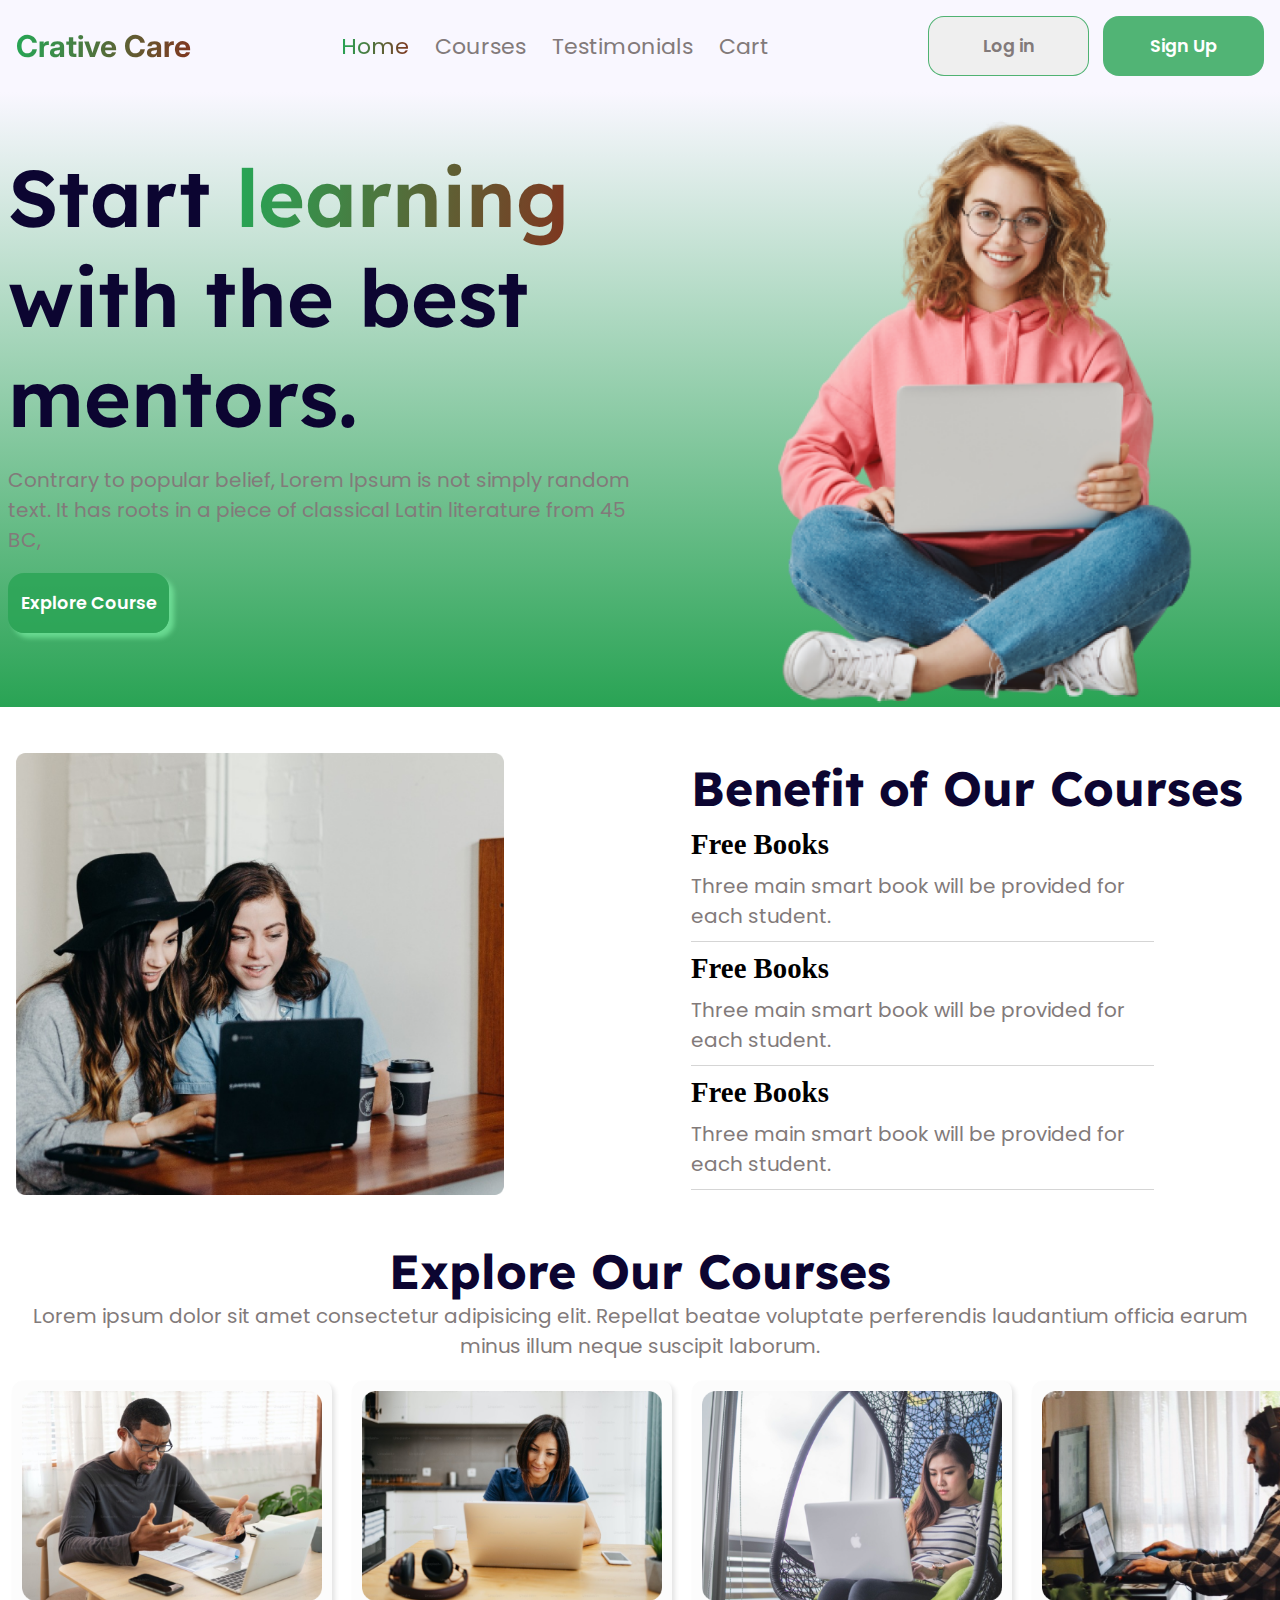
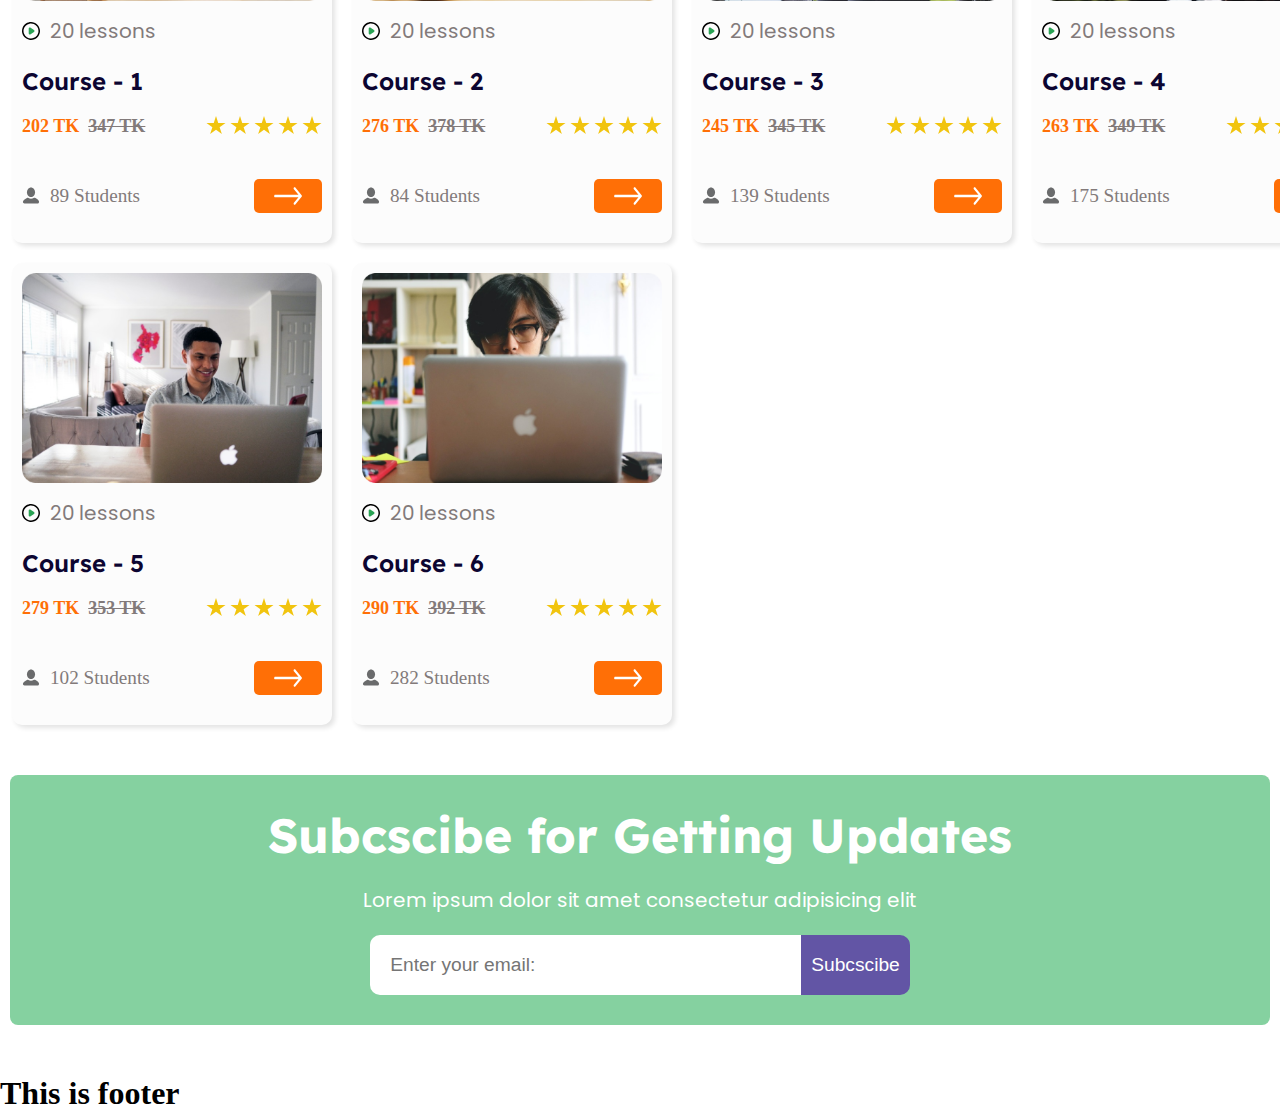
==== commit 8d6b75b1: "cart functionality added" ====
--- a/index.html
+++ b/index.html
@@ -34,10 +34,10 @@
         </div>
         <div class="center-items">
           <ul>
-            <li><a href="#" class="active">Home</a></li>
+            <li><a href="index.html" class="active">Home</a></li>
             <li><a href="#courses">Courses</a></li>
             <li><a href="#testimonials">Testimonials</a></li>
-            <li><a href="#blog">Blog</a></li>
+            <li><a href="cart.html">Cart</a></li>
           </ul>
         </div>
         <div class="right-items">
@@ -159,7 +159,7 @@
                   <span><img src="icons/user2.svg" alt="" /></span>
                   <span>412 Students</span>
                 </div>
-                <button class="card-action">
+                <button class="add-to-cart">
                   <img src="icons/arrow.svg" alt="" />
                 </button>
               </div>
@@ -168,18 +168,6 @@
         </div>
       </section>
 
-      <!-- Feedback section starts here  -->
-      <!-- <section class="feedback-container">
-        <iframe
-          src="https://www.google.com/maps/embed?pb=!1m14!1m8!1m3!1d7300.47709201178!2d90.419222!3d23.810115!3m2!1i1024!2i768!4f13.1!3m3!1m2!1s0x3755c7ed90f240b3%3A0xf6af993af3ae0827!2sCreative%20Care%20Coaching!5e0!3m2!1sen!2sbd!4v1707478139457!5m2!1sen!2sbd"
-          width="600"
-          height="450"
-          style="border: 0"
-          allowfullscreen=""
-          loading="lazy"
-          referrerpolicy="no-referrer-when-downgrade"
-        ></iframe>
-      </section> -->
 
       <!-- Subcribe section  -->
       <section id="subscribe">
@@ -197,10 +185,15 @@
 
     </main>
     <footer></footer>
-
+    <script src="js/drawer.js"></script>
     <script async src="js/index.js"></script>
+    <script async src="js/cart.js"></script>
     
     <!-- Google review added from trustmary -->
     <script src="https://widget.trustmary.com/Lc8XR7672"></script>
+
+    <section>
+      <h1>This is footer</h1>
+    </section>
   </body>
 </html>
--- a/styles/nav.css
+++ b/styles/nav.css
@@ -73,6 +73,8 @@
 
 /* Nav bar styles star here  */
 .nav-bar {
+  position: sticky;
+  top: 0;
   display: flex;
   justify-content: space-between;
   justify-items: center;
--- a/styles/index.css
+++ b/styles/index.css
@@ -152,7 +152,7 @@
   color: #827a7a;
   font-size: 1.2rem;
 }
-.card-body .card-action {
+.card-body .add-to-cart {
   background: #ff6f06;
   padding: 8px 20px;
   border: none;
@@ -165,11 +165,6 @@
   margin: 0 auto;
 }
 
-/* google map and feedback section  */
-.feedback-container {
-  display: flex;
-  justify-content: center;
-}
 /* subscribe section starts  */
 #subscribe {
   background-color: #85d1a0;
@@ -239,7 +234,7 @@
     gap: 5px;
     font-size: 1rem;
   }
-  .card-body .card-action {
+  .card-body .add-to-cart {
     padding: 4px 10px;
   }
   #subscribe-user input {
